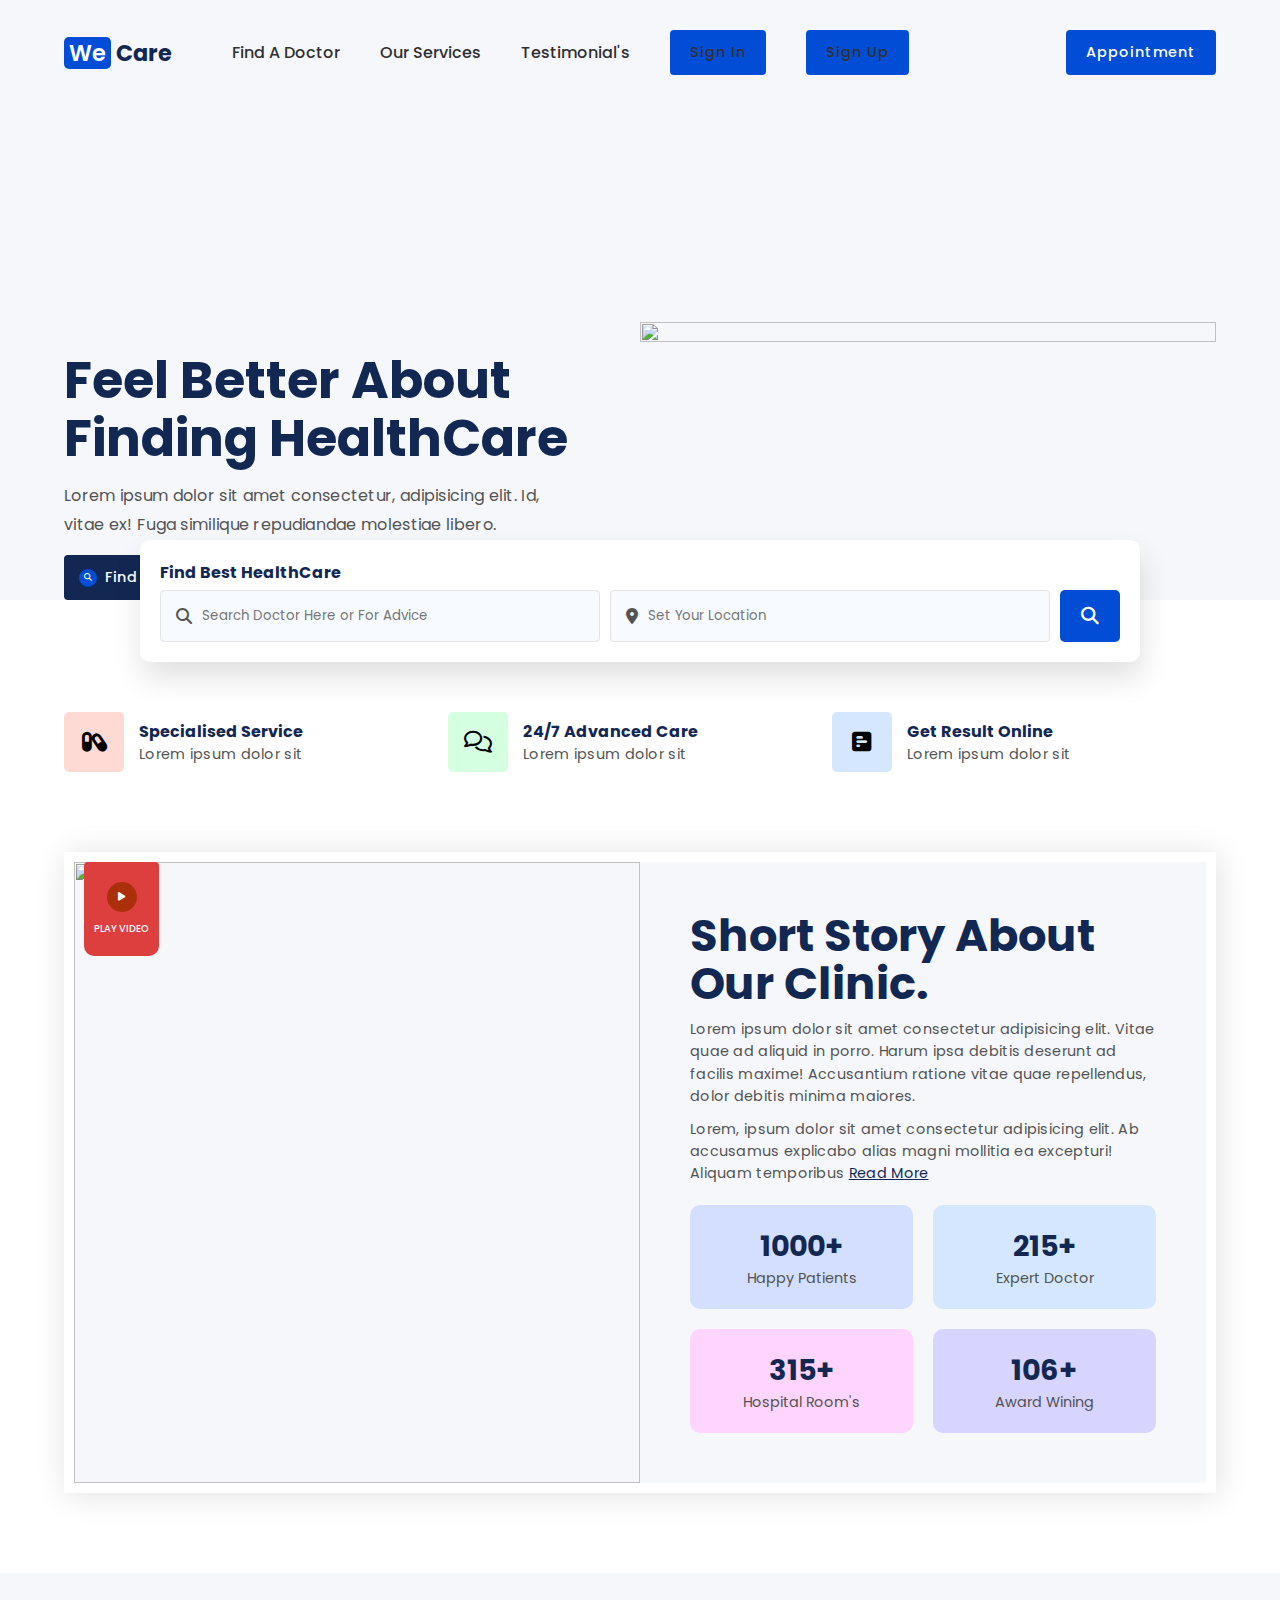
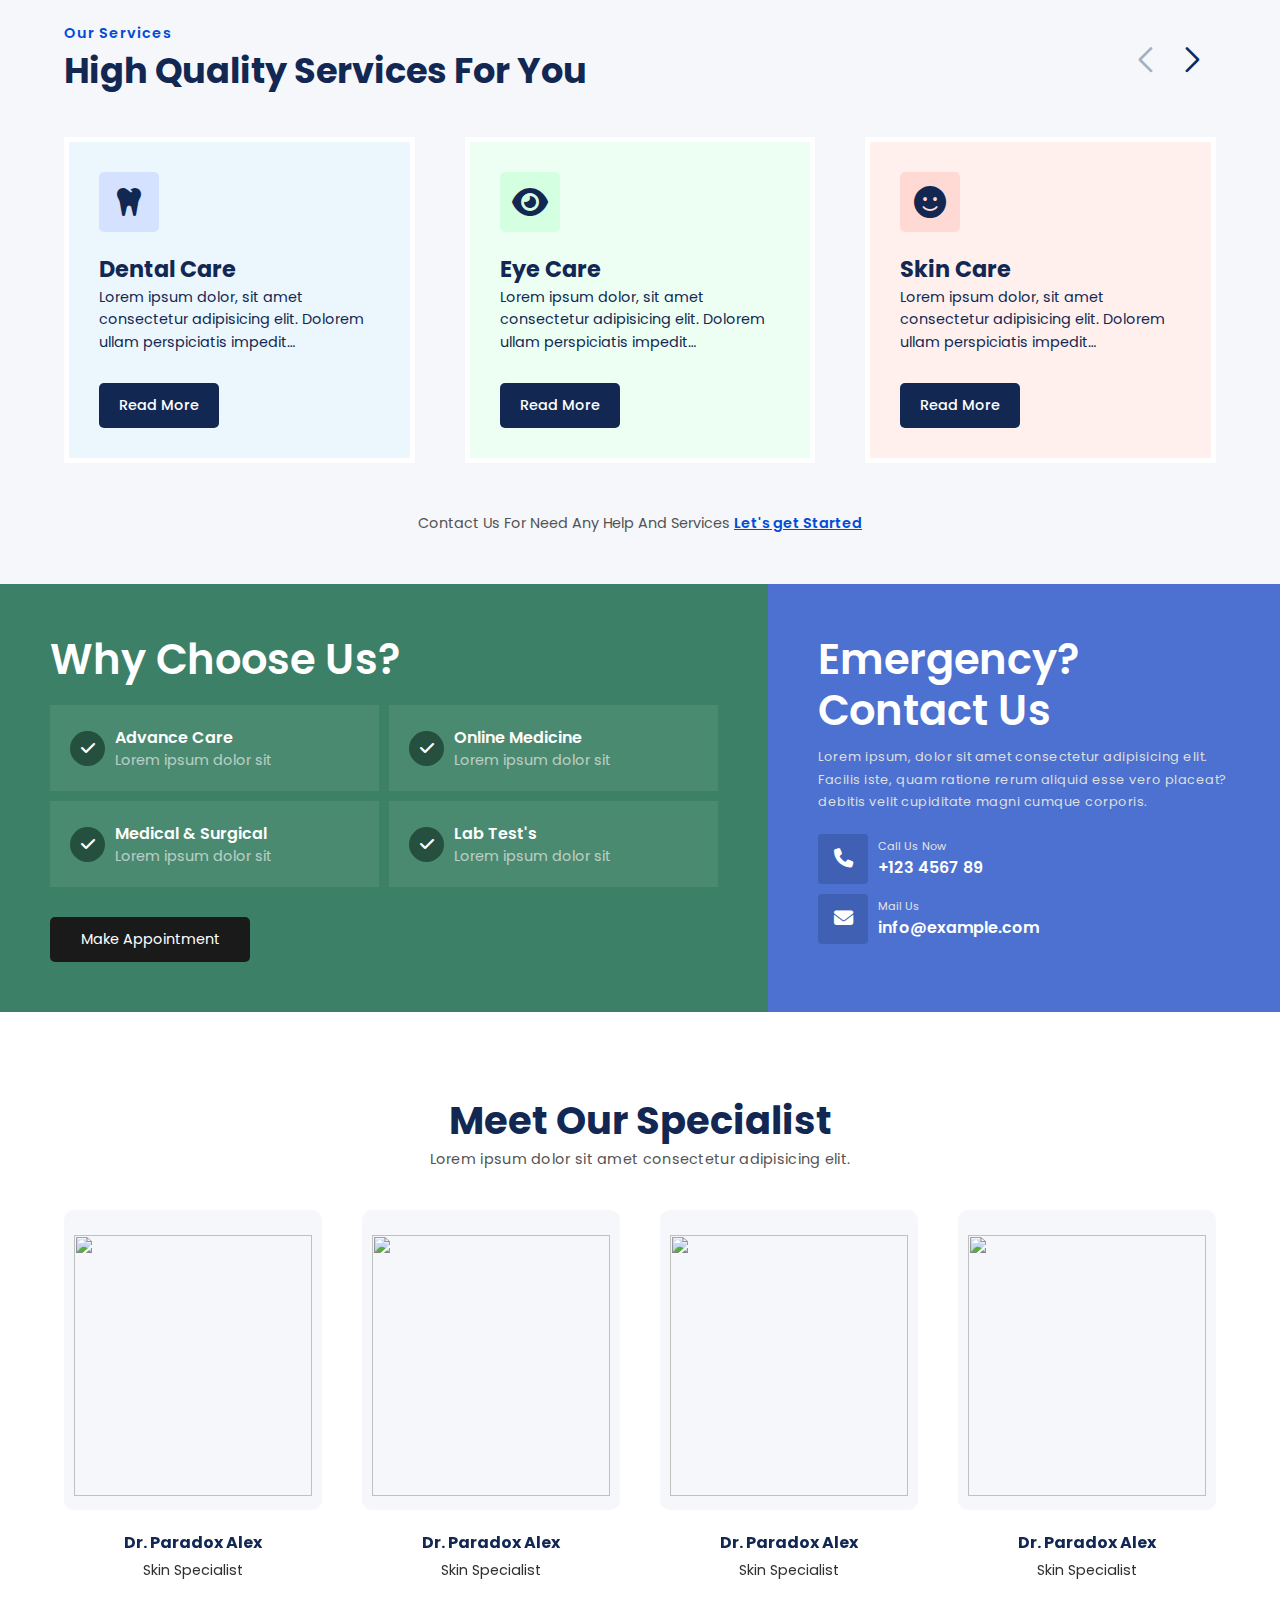
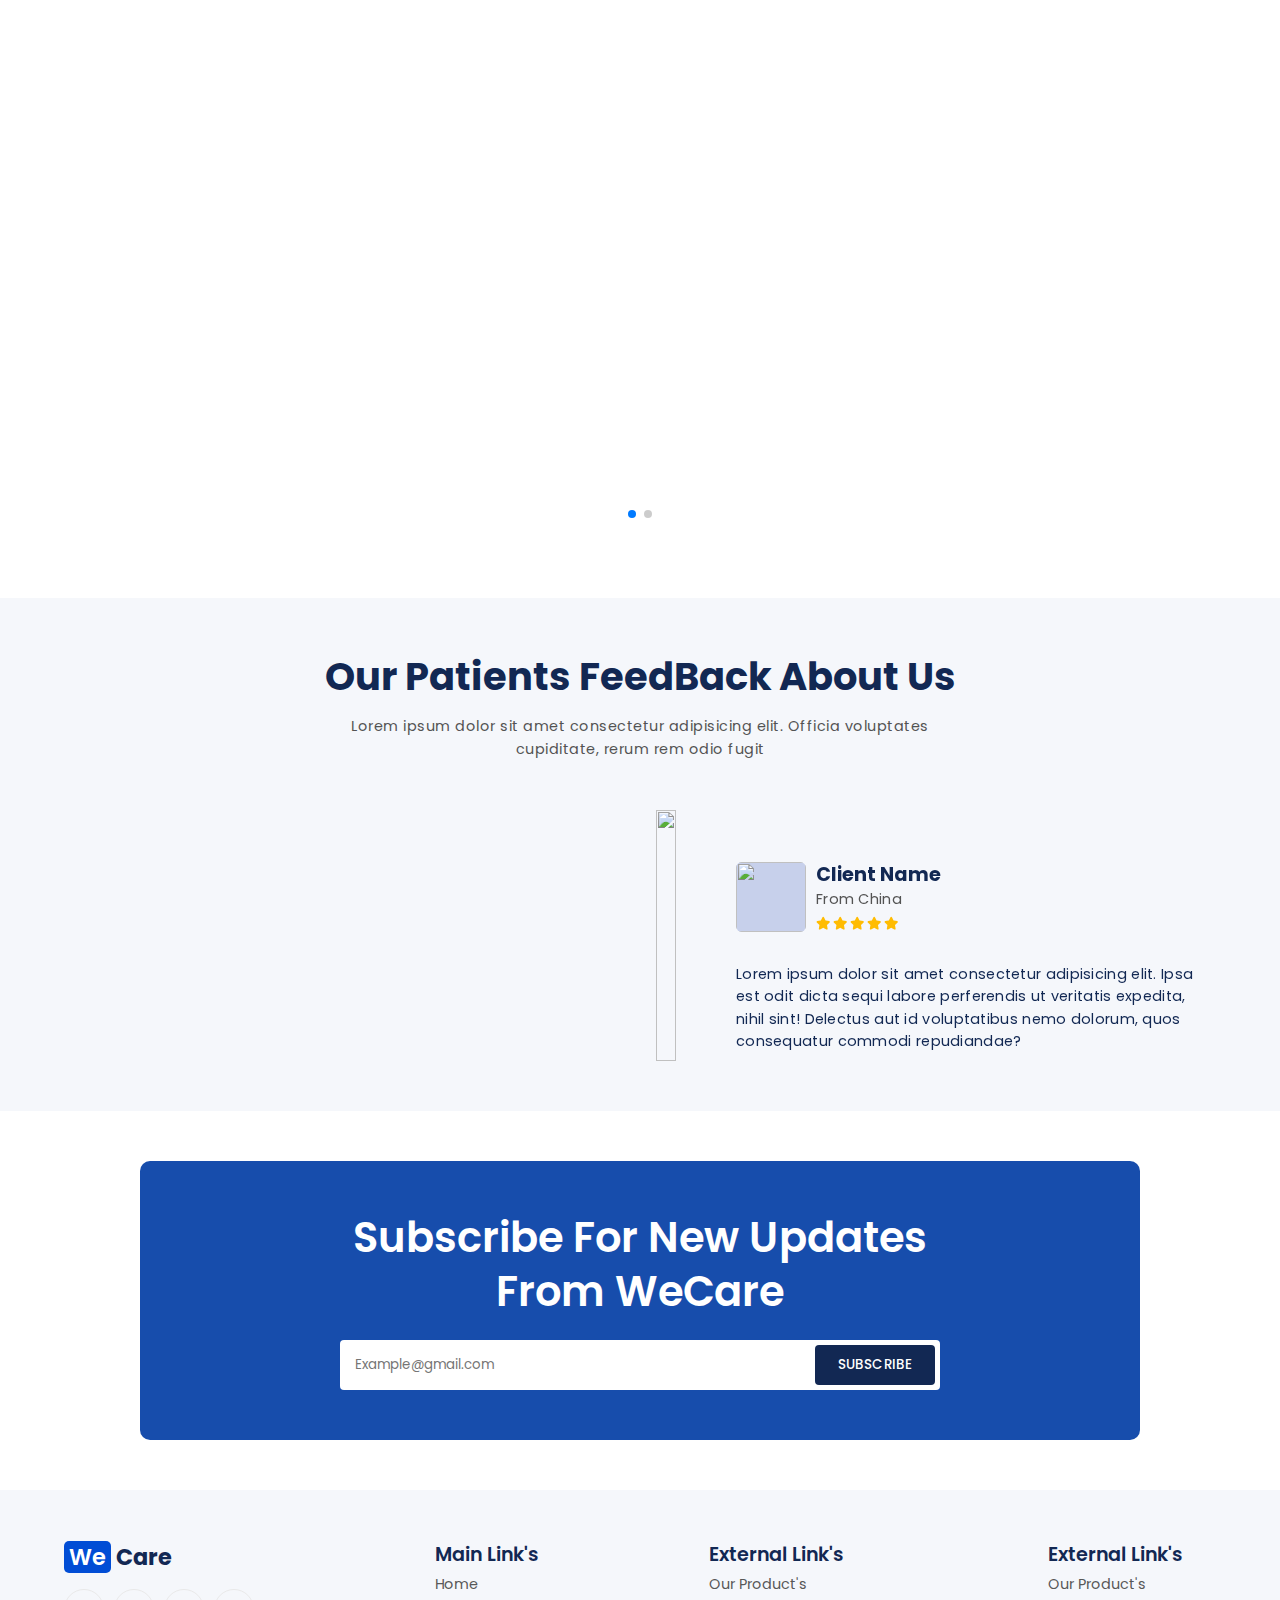
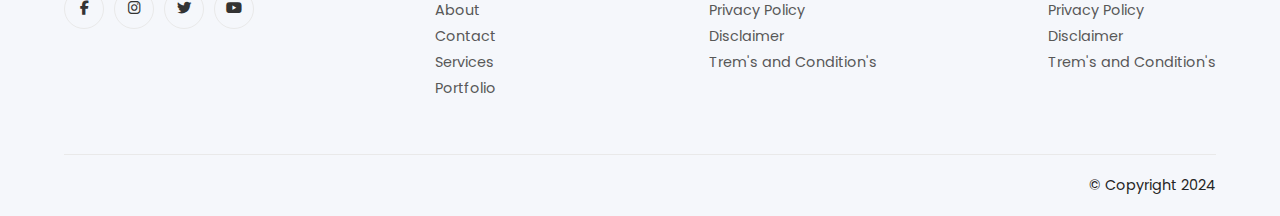
==== index.html @ 0a5e1ee1 "index.html" ====
<!--DOCTYPE html-->
 <html lang="en">
    <head>
        <meta charset="UTF-8">
        <meta http-equiv="X-UA-Compatible" content="IE=edge">
        <meta name="viewport" content="width=device-width, initial-scale=1.0">
        <!--==title========================-->
        <title>WeCare</title>
        <!--==Fav-icon=====================-->
        <link rel="shortcut icon" href="images/fav-icon.png">
        <!--==CSS==========================-->
        <link rel="stylesheet" href="style.css">
        <link rel="preconnect" href="https://fonts.googleapis.com"><link rel="preconnect" href="https://fonts.gstatic.com" crossorigin><link href="https://fonts.googleapis.com/css2?family=Poppins:ital,wght@0,100;0,200;0,300;0,400;0,500;0,600;0,700;0,800;0,900;1,100;1,200;1,300;1,400;1,500;1,600;1,700;1,800;1,900&display=swap" rel="stylesheet">
        <!--==Font-Awesome-for-icons=====-->
        <link rel="stylesheet" href="https://cdnjs.cloudflare.com/ajax/libs/font-awesome/6.2.1/css/all.min.css">
        <!-- Link Swiper's CSS -->
        <link
          rel="stylesheet"
          href="https://cdn.jsdelivr.net/npm/swiper/swiper-bundle.min.css"
        />
    
    </head>
    <body>
        
        <!--==Hero-Section========================-->
        <section id="hero">
    
            <!--==navigation====================-->
            <nav class="navigation">
                <!--**menu-btn*****-->
                <input type="checkbox" class="menu-btn" id="menu-btn">
                <label for="menu-btn" class="menu-icon">
                    <span class="nav-icon"></span>
                </label>
                <!--**logo*********-->
                <a href="index.html" class="logo"><span>We</span>Care</a>
                <!--**menu*********-->
                <ul class="menu">
                    <li><a href="#our-team">Find A Doctor</a></li>
                    <li><a href="#our-services">Our Services</a></li>
                    <li><a href="#testimonials">Testimonial's</a></li>
                    <!-- Add SignIn/SignUp links -->
                    <li><a href="signin.html" class="nav-appointment-btn">Sign In</a></li>
                    <li><a href="signup.html" class="nav-appointment-btn">Sign Up</a></li>
                </ul>
                <!--**contact*******-->
                <a href="#" class="nav-appointment-btn">Appointment</a>
            </nav><!--nav-end-->
    
    
            <!--==Content============================-->
            <div class="hero-content">
                <!--**text****************-->
                <div class="hero-text">
                    <h1>Feel Better About Finding HealthCare</h1>
                    <p>Lorem ipsum dolor sit amet consectetur, adipisicing elit. Id, vitae ex! Fuga similique repudiandae molestiae libero.</p>
                    <!--btns-->
                    <div class="hero-text-btns">
                        <a href="#"><i class="fa-solid fa-magnifying-glass"></i> Find Doctor's</a>
                        <a href="#"><i class="fa-solid fa-check"></i> Book Appointment</a>
                    </div>
                </div>
                <!--**img*****************-->
                <div class="hero-img">
                    <img alt="" src="images/main-bg.png">
                </div>
            </div>
    
            
        </section><!--hero-end-->
    
    
        <!--==appointment-search===============================-->
        <div class="appointment-search-container">
            <h3>Find Best HealthCare</h3>
            <form class="appointment-search">
            <!--**doctor-search-box*******-->
            <div class="appo-search-box">
                <i class="fa-solid fa-magnifying-glass"></i>
                <input type="text" placeholder="Search Doctor Here or For Advice">
            </div>
            <!--**set-your-location*******-->
            <div class="appo-search-box">
                <i class="fa-solid fa-location-dot"></i>
                <input type="text" placeholder="Set Your Location">
            </div>
            <!--**btn*********************-->
            <button>
                <i class="fa-solid fa-magnifying-glass"></i>
            </button>
            </form>
        </div>
    
    
        <!--==service-info===========================-->
        <section class="what-we-provide">
    
            <!--**box1***********-->
            <div class="w-info-box w-i-box1">
                <!--icon-->
                <div class="w-info-icon">
                    <i class="fa-solid fa-capsules"></i>
                </div>
                <!--text-->
                <div class="w-info-text">
                    <strong>Specialised Service</strong>
                    <p>Lorem ipsum dolor sit </p>
                </div>
            </div>
            <!--**box2***********-->
            <div class="w-info-box w-i-box2">
                <!--icon-->
                <div class="w-info-icon">
                    <i class="fa-regular fa-comments"></i>
                </div>
                <!--text-->
                <div class="w-info-text">
                    <strong>24/7 Advanced Care</strong>
                    <p>Lorem ipsum dolor sit </p>
                </div>
            </div>
            <!--**box3***********-->
            <div class="w-info-box w-i-box3">
                <!--icon-->
                <div class="w-info-icon">
                    <i class="fa-solid fa-square-poll-horizontal"></i>
                </div>
                <!--text-->
                <div class="w-info-text">
                    <strong>Get Result Online</strong>
                    <p>Lorem ipsum dolor sit </p>
                </div>
            </div>
        
        </section><!--end-->
    
    
    
        <!--==Story=============================-->
        <section id="our_story">
    
            <!--**img**-->
            <div class="our-story-img">
                <img src="images/story_img.jpg" />
                <a href="#" class="story-play-btn">
                    <i class="fa-solid fa-play"></i>
                    Play Video
                </a>
            </div>
            <!--**text**-->
            <div class="our-stroy-text">
                <h2>Short Story About Our Clinic.</h2>
                <p>Lorem ipsum dolor sit amet consectetur adipisicing elit. Vitae quae ad aliquid in porro. Harum ipsa debitis deserunt ad facilis maxime! Accusantium ratione vitae quae repellendus, dolor debitis minima maiores.</p>
                <p>Lorem, ipsum dolor sit amet consectetur adipisicing elit. Ab accusamus explicabo alias magni mollitia ea excepturi! Aliquam temporibus <a>Read More</a></p>
                <!--numbers-of-happy-patients-->
                <div class="story-numbers-container">
                    <!--box-->
                    <div class="story-numbers-box s-n-box1">
                        <strong>1000+</strong>
                        <span>Happy Patients</span>
                    </div>
                    <!--box-->
                    <div class="story-numbers-box s-n-box2">
                        <strong>215+</strong>
                        <span>Expert Doctor</span>
                    </div>
                    <!--box-->
                    <div class="story-numbers-box s-n-box3">
                        <strong>315+</strong>
                        <span>Hospital Room's</span>
                    </div>
                    <!--box-->
                    <div class="story-numbers-box s-n-box4">
                        <strong>106+</strong>
                        <span>Award Wining</span>
                    </div>
                </div>
            </div>
            
        </section><!--story-end-->
    
        
    
        <!--==Our-Services======================-->
        <section id="our-services">
    
            <!--**heading********************-->
            <div class="services-heading">
                <!--text-->
                <div class="services-heading-text">
                    <strong>Our Services</strong>
                    <h2>High Quality Services For You</h2>
                </div>
                <!--btns-->
                <div class="service-slide-btns">
                    <div class="swiper-button-prev"></div>
                    <div class="swiper-button-next"></div>
                </div>
            </div>
    
            <!--**container*******************-->
            <div class="services-box-container">
    
                 <!-- Swiper -->
                <div class="swiper mySwiperservices">
                    <div class="swiper-wrapper">
                        <!--**1*******-->
                        <div class="swiper-slide">
                        <!--**box1**-->
                        <div class="service-box s-box1">
                            <!--icon-->
                            <i class="fa-solid fa-tooth"></i>
                            <!--title-->
                            <strong>Dental Care</strong>
                            <!--details-->
                            <p>Lorem ipsum dolor, sit amet consectetur adipisicing elit. Dolorem ullam perspiciatis impedit consequuntur</p>
                            <!--read more-->
                            <a href="#">Read More</a>
                        </div>
                        </div><!--slide-end-->
                        <!--**1*******-->
                        <div class="swiper-slide">
                        <!--**box1**-->
                        <div class="service-box s-box2">
                            <!--icon-->
                            <i class="fa-solid fa-eye"></i>
                            <!--title-->
                            <strong>Eye Care</strong>
                            <!--details-->
                            <p>Lorem ipsum dolor, sit amet consectetur adipisicing elit. Dolorem ullam perspiciatis impedit consequuntur</p>
                            <!--read more-->
                            <a href="#">Read More</a>
                        </div>
                        </div><!--slide-end-->
                        <!--**1*******-->
                        <div class="swiper-slide">
                        <!--**box1**-->
                        <div class="service-box s-box3">
                            <!--icon-->
                            <i class="fa-solid fa-face-smile"></i>
                            <!--title-->
                            <strong>Skin Care</strong>
                            <!--details-->
                            <p>Lorem ipsum dolor, sit amet consectetur adipisicing elit. Dolorem ullam perspiciatis impedit consequuntur</p>
                            <!--read more-->
                            <a href="#">Read More</a>
                        </div>
                        </div><!--slide-end-->
                        <!--**1*******-->
                        <div class="swiper-slide">
                        <!--**box1**-->
                        <div class="service-box s-box4">
                            <!--icon-->
                            <i class="fa-solid fa-user-doctor"></i>
                            <!--title-->
                            <strong>Surgical</strong>
                            <!--details-->
                            <p>Lorem ipsum dolor, sit amet consectetur adipisicing elit. Dolorem ullam perspiciatis impedit consequuntur</p>
                            <!--read more-->
                            <a href="#">Read More</a>
                        </div>
                        </div><!--slide-end-->
                    </div><!--wrapper-end-->
                </div><!--swiper-end-->
    
            </div>
    
            <!--btn-->
            <span class="service-btn">Contact Us For Need Any Help And Services <a href="#">Let's get Started</a></span>
        
        </section><!--services-end-->
    
    
        <!--==Why-choose-us=======================-->
        <section id="why-choose-us">
    
            <!--**left*****************-->
            <div class="why-choose-us-left">
                <h3>Why Choose Us?</h3>
                <!--==container====-->
                <div class="why-choose-box-container">
                    <!--**box**-->
                    <div class="why-choose-box">
                        <!--icon-->
                        <i class="fa-solid fa-check"></i>
                        <!--text-->
                        <div class="why-choose-box-text">
                            <strong>Advance Care</strong>
                            <p>Lorem ipsum dolor sit</p>
                        </div>
                    </div>
                    <!--**box**-->
                    <div class="why-choose-box">
                        <!--icon-->
                        <i class="fa-solid fa-check"></i>
                        <!--text-->
                        <div class="why-choose-box-text">
                            <strong>Online Medicine</strong>
                            <p>Lorem ipsum dolor sit</p>
                        </div>
                    </div>
                    <!--**box**-->
                    <div class="why-choose-box">
                        <!--icon-->
                        <i class="fa-solid fa-check"></i>
                        <!--text-->
                        <div class="why-choose-box-text">
                            <strong>Medical & Surgical</strong>
                            <p>Lorem ipsum dolor sit</p>
                        </div>
                    </div>
                    <!--**box**-->
                    <div class="why-choose-box">
                        <!--icon-->
                        <i class="fa-solid fa-check"></i>
                        <!--text-->
                        <div class="why-choose-box-text">
                            <strong>Lab Test's</strong>
                            <p>Lorem ipsum dolor sit</p>
                        </div>
                    </div>
                </div>
                <!--==btn========-->
                <a href="#" class="why-choose-us-btn">Make Appointment</a>
            </div><!--left-end-->
    
            <!--**right*******************-->
            <div class="why-choose-us-right">
                <h3>Emergency?<br/>
                    Contact Us
                </h3>
                <p>Lorem ipsum, dolor sit amet consectetur adipisicing elit. Facilis iste, quam ratione rerum aliquid esse vero placeat? debitis velit cupiditate magni cumque corporis.</p>
                <!--==container====-->
                <div class="w-right-contact-container">
                    <!--**box**-->
                    <div class="w-right-contact-box">
                        <i class="fa-solid fa-phone"></i>
                        <!--text-->
                        <div class="w-right-contact-box-text">
                            <span>Call Us Now</span>
                            <strong>+123 4567 89</strong>
                        </div>
                    </div>
                    <!--**box**-->
                    <div class="w-right-contact-box">
                        <i class="fa-solid fa-envelope"></i>
                        <!--text-->
                        <div class="w-right-contact-box-text">
                            <span>Mail Us</span>
                            <strong>info@example.com</strong>
                        </div>
                    </div>
                </div>
            </div><!--right-end-->
    
        </section><!--end-->
    
    
    
        <!--==Team===========================-->
        <section id="our-team">
    
            <!--**heading*****************-->
            <div class="our-team-heading">
                <h3>Meet Our Specialist</h3>
                <p>Lorem ipsum dolor sit amet consectetur adipisicing elit.</p>
            </div>
    
            <!--**team-container***********-->
            <div class="team-box-container">
                <!-- Swiper -->
                <div class="swiper mySwiperteam">
                <div class="swiper-wrapper">
                    <!--**1***-->
                    <div class="swiper-slide">
                        <!--**box**-->
                        <div class="team-box">
                            <!--img-->
                            <div class="team-img">
                                <img alt="" src="images/d1.png">
                            </div>
                            <!--text-->
                            <div class="team-text">
                                <strong>Dr. Paradox Alex</strong>
                                <span>Skin Specialist</span>
                            </div>
                        </div>
                    </div><!--end-slide-->
                    <!--**1***-->
                    <div class="swiper-slide">
                        <!--**box**-->
                        <div class="team-box">
                            <!--img-->
                            <div class="team-img">
                                <img alt="" src="images/d2.png">
                            </div>
                            <!--text-->
                            <div class="team-text">
                                <strong>Dr. Paradox Alex</strong>
                                <span>Skin Specialist</span>
                            </div>
                        </div>
                    </div><!--end-slide-->
                    <!--**1***-->
                    <div class="swiper-slide">
                        <!--**box**-->
                        <div class="team-box">
                            <!--img-->
                            <div class="team-img">
                                <img alt="" src="images/d3.png">
                            </div>
                            <!--text-->
                            <div class="team-text">
                                <strong>Dr. Paradox Alex</strong>
                                <span>Skin Specialist</span>
                            </div>
                        </div>
                    </div><!--end-slide-->
                    <!--**1***-->
                    <div class="swiper-slide">
                        <!--**box**-->
                        <div class="team-box">
                            <!--img-->
                            <div class="team-img">
                                <img alt="" src="images/d4.png">
                            </div>
                            <!--text-->
                            <div class="team-text">
                                <strong>Dr. Paradox Alex</strong>
                                <span>Skin Specialist</span>
                            </div>
                        </div>
                    </div><!--end-slide-->
                    <!--**1***-->
                    <div class="swiper-slide">
                        <!--**box**-->
                        <div class="team-box">
                            <!--img-->
                            <div class="team-img">
                                <img alt="" src="images/d5.png">
                            </div>
                            <!--text-->
                            <div class="team-text">
                                <strong>Dr. Paradox Alex</strong>
                                <span>Skin Specialist</span>
                            </div>
                        </div>
                    </div><!--end-slide-->
                </div><!--wrapper-end-->
                <div class="swiper-pagination"></div>
                </div><!--swiper-end-->
    
                
            
            </div>
    
        </section><!--team-end-->
    
    
    
        <!--==Testimonials============================-->
        <section id="testimonials">
    
            <!--**heading****************-->
            <div class="testimonials-heading">
                <h3>Our Patients FeedBack About Us</h3>
                <p>Lorem ipsum dolor sit amet consectetur adipisicing elit. Officia voluptates cupiditate, rerum rem odio fugit</p>
            </div>
    
    
            <!--**testimonials-Content****-->
            <div class="testimonials-content">
    
                <!--**img************-->
                <div class="testimonials-img">
                    <img alt="" src="images/testimonials-img.png">
                </div>
    
                <!--**box-container**-->
                <div class="testimonials-box-container">
    
                <!-- Swiper -->
                <div class="swiper mySwipertesti">
                <div class="swiper-wrapper">
                    <!--**1***********-->
                    <div class="swiper-slide">
                    <!--**box**-->
                    <div class="testimonials-box">
                        <!--profile-->
                        <div class="t-profile">
                            <!--img-->
                            <div class="t-profile-img">
                                <img alt="" src="images/t1.jpg">
                            </div>
                            <!--text-->
                            <div class="t-profile-text">
                                <strong>Client Name</strong>
                                <span>From China</span>
                                <div class="t-rating">
                                    <i class="fa-solid fa-star"></i>
                                    <i class="fa-solid fa-star"></i>
                                    <i class="fa-solid fa-star"></i>
                                    <i class="fa-solid fa-star"></i>
                                    <i class="fa-solid fa-star"></i>
                                </div>
                            </div>
                        </div>
                        <!--feedback-->
                        <p>Lorem ipsum dolor sit amet consectetur adipisicing elit. Ipsa est odit dicta sequi labore perferendis ut veritatis expedita, nihil sint! Delectus aut id voluptatibus nemo dolorum, quos consequatur commodi repudiandae?</p>
                    </div><!--box-end-->
                </div><!--slide-end-->
    
                <!--**2***********-->
                <div class="swiper-slide">
                    <!--**box**-->
                    <div class="testimonials-box">
                        <!--profile-->
                        <div class="t-profile">
                            <!--img-->
                            <div class="t-profile-img">
                                <img alt="" src="images/t1.jpg">
                            </div>
                            <!--text-->
                            <div class="t-profile-text">
                                <strong>Client Name</strong>
                                <span>From China</span>
                                <div class="t-rating">
                                    <i class="fa-solid fa-star"></i>
                                    <i class="fa-solid fa-star"></i>
                                    <i class="fa-solid fa-star"></i>
                                    <i class="fa-solid fa-star"></i>
                                    <i class="fa-solid fa-star"></i>
                                </div>
                            </div>
                        </div>
                        <!--feedback-->
                        <p>Lorem ipsum dolor sit amet consectetur adipisicing elit. Ipsa est odit dicta sequi labore perferendis ut veritatis expedita, nihil sint! Delectus aut id voluptatibus nemo dolorum, quos consequatur commodi repudiandae?</p>
                    </div><!--box-end-->
                </div><!--slide-end-->
    
                <!--**3***********-->
                <div class="swiper-slide">
                    <!--**box**-->
                    <div class="testimonials-box">
                        <!--profile-->
                        <div class="t-profile">
                            <!--img-->
                            <div class="t-profile-img">
                                <img alt="" src="images/t1.jpg">
                            </div>
                            <!--text-->
                            <div class="t-profile-text">
                                <strong>Client Name</strong>
                                <span>From China</span>
                                <div class="t-rating">
                                    <i class="fa-solid fa-star"></i>
                                    <i class="fa-solid fa-star"></i>
                                    <i class="fa-solid fa-star"></i>
                                    <i class="fa-solid fa-star"></i>
                                    <i class="fa-solid fa-star"></i>
                                </div>
                            </div>
                        </div>
                        <!--feedback-->
                        <p>Lorem ipsum dolor sit amet consectetur adipisicing elit. Ipsa est odit dicta sequi labore perferendis ut veritatis expedita, nihil sint! Delectus aut id voluptatibus nemo dolorum, quos consequatur commodi repudiandae?</p>
                    </div><!--box-end-->
                </div><!--slide-end-->
                
                </div><!--wrapper-end-->
                <div class="swiper-pagination"></div>
                </div><!--swiper-end-->
    
                </div><!--container-end-->
            
            </div><!--content-end-->
    
        </section><!--testimonials-end-->
    
    
    
        <!--==Subscribe===========================-->
        <section id="subscribe">
            <h3>Subscribe For New Updates From WeCare</h3>
            <!--subcribe-box-->
            <form class="subscribe-box">
                <input type="email" placeholder="Example@gmail.com">
                <button>Subscribe</button>
            </form>
        </section><!--end-->
    
    
        <footer>
            <div class="footer-container">
                <!--**comoany-box**-->
                <div class="footer-company-box">
                    <!--logo-->
                    <a href="#" class="logo"><span>We</span>Care</a>
                    <!--details-->
                    <p> </p>
                    <!--social-box-->
                    <div class="footer-social">
                        <a href="#"><i class="fa-brands fa-facebook-f"></i></a>
                        <a href="#"><i class="fa-brands fa-instagram"></i></a>
                        <a href="#"><i class="fa-brands fa-twitter"></i></a>
                        <a href="#"><i class="fa-brands fa-youtube"></i></a>
                    </div>
                </div>
                <!--**link-box***-->
                <div class="footer-link-box">
                    <strong>Main Link's</strong>
                    <ul>
                        <li><a href="#">Home</a></li>
                        <li><a href="#">About</a></li>
                        <li><a href="#">Contact</a></li>
                        <li><a href="#">Services</a></li>
                        <li><a href="#">Portfolio</a></li>
                    </ul>
                </div>
                <!--**link-box***-->
                <div class="footer-link-box">
                    <strong>External Link's</strong>
                    <ul>
                        <li><a href="#">Our Product's</a></li>
                        <li><a href="#">Privacy Policy</a></li>
                        <li><a href="#">Disclaimer</a></li>
                        <li><a href="#">Trem's and Condition's</a></li>
                    </ul>
                </div>
                <!--**link-box***-->
                <div class="footer-link-box">
                    <strong>External Link's</strong>
                    <ul>
                        <li><a href="#">Our Product's</a></li>
                        <li><a href="#">Privacy Policy</a></li>
                        <li><a href="#">Disclaimer</a></li>
                        <li><a href="#">Trem's and Condition's</a></li>
                    </ul>
                </div>
                
       
            </div>
    
            <!--**bottom**********************-->
            <div class="footer-bottom">
                <span class="footer-owner"></span>
                <span class="copyright">&#169; Copyright 2024 </span>
            </div>
        </footer>
    
    
    
        <!-- Swiper JS -->
        <script src="https://cdn.jsdelivr.net/npm/swiper/swiper-bundle.min.js"></script>
    
        <!-- Initialize Swiper -->
        <script>
        /*-services--*/
        var swiper = new Swiper(".mySwiperservices", {
            slidesPerView: 1,
            spaceBetween: 10,
            navigation: {
              nextEl: ".swiper-button-next",
              prevEl: ".swiper-button-prev",
            },
            breakpoints: {
              700: {
                slidesPerView: 2,
                spaceBetween: 40,
              },
              1024: {
                slidesPerView: 3,
                spaceBetween: 50,
              },
            },
          });
        /*--team--*/
        var swiper = new Swiper(".mySwiperteam", {
            slidesPerView: 1,
            spaceBetween: 10,
            pagination: {
              el: ".swiper-pagination",
              clickable: true,
            },
            breakpoints: {
              560: {
                slidesPerView: 2,
                spaceBetween: 20,
              },
              950: {
                slidesPerView: 3,
                spaceBetween: 40,
              },
              1250: {
                slidesPerView: 4,
                spaceBetween: 40,
              },
            },
          });
        /*--testimonials--*/
          var swiper = new Swiper(".mySwipertesti", {
            pagination: {
              el: ".swiper-pagination",
            },
          });
        </script>
    
    </body>
    </html>
---- style.css ----
*{
    margin: 0px;
    padding: 0px;
    font-family: poppins;
    box-sizing: border-box;
    scroll-behavior: smooth;
}
a{
    text-decoration: none;
}
ul{
    list-style: none;
}

/* width */
::-webkit-scrollbar {
    width: 7px;
  }
  
  /* Track */
  ::-webkit-scrollbar-track {
    box-shadow: inset 0 0 5px rgb(233, 233, 233); 
  }
   
  /* Handle */
  ::-webkit-scrollbar-thumb {
    background: rgb(56, 56, 56); 
    border-radius: 10px;
  }
  
  /* Handle on hover */
  ::-webkit-scrollbar-thumb:hover {
    background: #1b1b1b; 
  }
/*==hero========================*/
#hero{
    min-height: 600px;
    background-color: #f5f7fb;
    display: flex;
    flex-direction: column;
    justify-content: space-between;
}
.navigation{
    display: flex;
    justify-content: space-between;
    align-items: center;
    max-width: 1200px;
    width: 90%;
    margin: 0px auto;
    padding: 30px 0px;
}
.logo{
    color:#122853;
    font-weight: 700;
    font-size: 1.4rem;
}
.logo span{
    background-color: #014dd5;
    color: #ffffff;
    padding: 0px 5px;
    border-radius: 5px;
    font-weight: 600;
    margin-right: 5px;
}
.menu{
    display: flex;
    justify-content: center;
    align-items: center;
    margin-right: auto;
    margin-left: 40px;
}
.menu li a{
    margin: 0px 20px;
    color: #303030;
    font-weight: 500;
    transition: all ease 0.3s;
}
.menu li a:hover{
    color: #014dd5;
}
.nav-appointment-btn{
    height: 45px;
    padding: 0px 20px;
    border-radius:4px;
    background-color: #014dd5;
    color: #ffffff;
    display: flex;
    justify-content: center;
    align-items: center;
    font-weight: 500;
    letter-spacing: 1px;
    font-size: 0.9rem;
    transition: all 0.3s ease; /* Smooth transition for hover effect */
}
.nav-appointment-btn:hover{
    background-color: #0161d2; /* Lighter shade of blue on hover */
    transform: scale(1.05); /* Slightly scale up the button */
}
/*==hero-content==================*/
.hero-content{
    max-width: 1200px;
    width: 90%;
    margin: 0px auto;
    display: grid;
    grid-template-columns: 1fr 1fr;
    align-items: flex-start;
    margin-top: auto;
}
.hero-img{
    display: flex;
}
.hero-img img{
    width: 100%;
    height: 100%;
    max-height: 450px;
    object-fit: contain;
    object-position: center bottom;
}
.hero-text{
   display: flex;
   flex-direction: column;
   margin-top: 30px; 
}
.hero-text h1{
    font-size: 3.2rem;
    color: #122853;
    line-height: 3.6rem;
}
.hero-text p{
    color: #535353;
    margin: 15px 0px;
    max-width: 500px;
    letter-spacing: 0.3px;
    line-height: 1.8rem;
}
.hero-text-btns{
    display: flex;
    justify-content: flex-start;
    align-items: center;
}
.hero-text-btns a{
    height: 45px;
    padding: 0px 15px;
    background-color: #122853;
    color: #ffffff;
    border-radius: 4px;
    margin-right: 10px;
    display: flex;
    justify-content: center;
    align-items: center;
    font-size: 0.9rem;
    letter-spacing: 0.5px;
    font-weight: 500;
}
.hero-text-btns a i{
    width: 18px;
    height: 18px;
    display: flex;
    justify-content: center;
    align-items: center;
    border-radius: 50%;
    background-color: #014dd5;
    margin-right: 8px;
    color: #ffffff;
    font-size: 0.5rem;
    padding-bottom: 1px;
}
/*==appointment-search=====================*/
.appointment-search-container{
    max-width: 1000px;
    width: 90%;
    background-color: #ffffff;
    padding:20px;
    margin: auto;
    border-radius: 10px;
    box-shadow: 2px 16px 30px rgba(0,0,0,0.12);
    margin-top: -60px;
    z-index: 3;
    position: relative;
}
.appointment-search-container h3{
    color: #122853;
    font-size: 1rem;
    margin-bottom: 5px;
}
.appointment-search{
    display: grid;
    grid-template-columns: 1fr 1fr 60px;
    grid-gap: 10px;
}
.appo-search-box{
    width: 100%;
    display: flex;
    justify-content: space-between;
    align-items: center;
    background-color: #f7fbff;
    padding: 15px;
    border-radius: 4px;
    border: 1px solid #e4e4e4;
}
.appo-search-box i{
    color: #535353;
    margin-right: 10px;
}
.appo-search-box input{
    width: 100%;
    background-color: transparent;
    border: none;
    outline: none;
}
.appointment-search button {
    background-color: #014dd5;
    color: #ffffff;
    border: none;
    outline: none;
    border-radius: 5px;
    font-size: 1.1rem;
    cursor: pointer;
    transition: background-color 0.3s ease, transform 0.3s ease; /* Smooth transition for background color and scaling */
}
.appointment-search button:hover {
    background-color: #0137a1; /* Darker shade of blue on hover */
    transform: scale(1.05); /* Slightly scale the button on hover */
}
/*==what-we-provide===============*/
.what-we-provide{
    max-width: 1200px;
    width: 90%;
    margin: 50px auto;
    display: grid;
    grid-template-columns: 1fr 1fr 1fr;
}
.w-info-box{
    display: flex;
    justify-content: flex-start;
    align-items: center;
}
.w-info-icon{
    width: 60px;
    height: 60px;
    display: flex;
    justify-content: center;
    align-items: center;
    border-radius: 5px;
    margin-right: 15px;
    font-size: 1.4rem;
}
.w-info-text{
    display: flex;
    flex-direction: column;
}
.w-info-text strong{
    color: #122853;
    font-weight: 700;
}
.w-info-text p{
    color: #535353;
    font-size: 0.9rem;
    letter-spacing: 0.3px;
}
.w-i-box1 .w-info-icon{
    background-color: #ffdad4;
}
.w-i-box2 .w-info-icon{
    background-color: #d4ffe1;
}
.w-i-box3 .w-info-icon{
    background-color: #d4e7ff;
}
/*==our-story=======================*/
#our_story{
    background-color: #f5f7fb;
    max-width: 1200px;
    width: 90%;
    margin: 80px auto;
    border: 10px solid #ffffff;
    box-shadow: 2px 2px 30px rgba(0,0,0,0.12);
    display: grid;
    grid-template-columns: 1fr 1fr;
}
.our-story-img{
    position: relative;
    display: flex;
}
.our-story-img img{
    width: 100%;
    height: 100%;
    object-fit: cover;
    object-position: center;
}
.story-play-btn{
    position: absolute;
    left: 10px;
    top: 0px;
    display: flex;
    flex-direction: column;
    justify-content: center;
    align-items: center;
    background-color: #dd3f3f;
    padding: 20px 10px;
    border-radius: 4px 4px 10px 10px;
    color: #ffffff;
    font-size: 0.6rem;
    text-transform: uppercase;
    font-weight: 500;
}
.story-play-btn i{
    width: 30px;
    height: 30px;
    border-radius: 50%;
    background-color: #aa2f0a;
    color: #ffffff;
    display: flex;
    justify-content: center;
    align-items: center;
    margin-bottom: 10px;
}
.our-stroy-text{
    padding: 50px;
}
.our-stroy-text h2{
    font-size: 2.8rem;
    color: #122853;
    line-height: 3rem;
}
.our-stroy-text p{
    color: #535353;
    font-size: 0.9rem;
    margin: 10px 0px;
    line-height: 1.4rem;
    letter-spacing: 0.3px;
}
.our-stroy-text p a{
    color: #122853;
    text-decoration: underline;
}
.story-numbers-container{
    display: grid;
    grid-template-columns: 1fr 1fr;
    grid-gap: 20px;
    margin-top: 20px;
}
.story-numbers-box{
    padding: 20px;
    display: flex;
    flex-direction: column;
    justify-content: center;
    align-items: center;
    text-align: center;
    border-radius: 10px;
}
.story-numbers-box strong{
    color: #122853;
    font-weight: 700;
    font-size: 1.8rem;
}
.story-numbers-box span{
    color: #535353;
    font-size: 0.9rem;
}
.s-n-box1{
    background-color: #d4dfff;
}
.s-n-box2{
    background-color: #d4e7ff;
}
.s-n-box3{
    background-color: #ffd4fd;
}
.s-n-box4{
    background-color: #d7d4ff;
}
/*==our-services=====================*/
#our-services{
    width: 100%;
    margin: 50px auto 0px auto;
    background-color: #f5f7fb;
    padding: 50px 0px;
    display: flex;
    flex-direction: column;
    justify-content: center;
    align-items: center;
}
.services-heading{
    display: flex;
    justify-content: space-between;
    align-items: center;
    max-width: 1200px;
    width: 90%;
    margin: auto;
}
.services-heading-text strong{
    color: #014dd5;
    font-size: 0.9rem;
    font-weight: 600;
    letter-spacing: 1px;
}
.services-heading-text h2{
    font-size: 2.2rem;
    color: #122853;
    font-weight: 700;
    max-width: 600px;
}
.swiper-button-next,
.swiper-button-prev{
    position: static !important;
    transform: translate(0,0);
    margin: 10px !important;
}
.service-slide-btns{
    display: flex;
    justify-content: center;
    align-items: center;}
.swiper-button-next::after,
.swiper-button-prev::after{
    font-size: 25px !important;
    font-weight: 800;
    color: #122853;
}
.services-box-container{
    max-width: 1200px;
    width: 90%;
    margin: 40px auto;
    overflow: hidden;
}
.service-box{
    display: flex;
    flex-direction: column;
    justify-content: center;
    align-items: flex-start;
    max-width: 100%;/*350px*/
    border: 5px solid #ffffff;
    padding: 30px;
}
.service-box:hover{
    border: 5px solid #c7d0eb;
}
.service-box i{
    font-size: 2rem;
    color: #122853;
    width: 60px;
    height: 60px;
    border-radius:5px;
    display: flex;
    justify-content: center;
    align-items: center;
}
.service-box strong{
    color: #122853;
    font-size: 1.4rem;
    margin-top: 20px;
}
.service-box p{
    font-size: 0.9rem;
    line-height: 1.4rem;
    color:#122853;
    display: -webkit-box;
    -webkit-line-clamp: 3;
    -webkit-box-orient: vertical;
    overflow: hidden;  
}
.service-box a{
    height: 45px;
    background-color: #122853;
    color: #ffffff;
    padding: 0px 20px;
    display: flex;
    justify-content: center;
    align-items: center;
    font-size: 0.9rem;
    font-weight: 500;
    border-radius: 5px;
    margin-top: 30px;
}
.s-box1 i{
    background-color: #d4e2ff;
}
.s-box2 i{
    background-color: #d4ffe1;
}
.s-box3 i{
    background-color: #ffdad4;
}
.s-box4 i{
    background-color: #faf4b8;
}

.s-box1{
    background-color: #ecf6fd;
}
.s-box2{
    background-color: #edfff3;
}
.s-box3{
    background-color: #fff0ee;
}
.s-box4{
    background-color: #fcffcf;
}
.service-btn{
    color: #535353;
    font-size: 0.9rem;
    margin-top: 10px;
    text-align: center;
    padding: 0px 10px;
}
.service-btn a{
    color: #014dd5;
    text-decoration: underline;
    font-weight: 600;
}
/*==why-choose-us======================*/
#why-choose-us{
    width: 100%;
    display: grid;
    grid-template-columns: 1.5fr 1fr;
}
.why-choose-us-left{
    padding: 50px;
    background-color: #3c8167;
}
.why-choose-us-right{
    background-color: #4c71d0;
    padding: 50px;
}
.why-choose-us-right h3,
.why-choose-us-left h3{
    font-size: 2.6rem;
    color: #ffffff;
    font-weight: 600;
    line-height: 3.2rem;
}
.why-choose-box-container{
    display: grid;
    grid-template-columns: 1fr 1fr;
    margin-top: 20px;
    grid-gap: 10px;
}
.why-choose-box{
    display: flex;
    justify-content: flex-start;
    align-items: center;
    padding: 20px;
    background-color: #4a8a70;
}
.why-choose-box i{
    width: 35px;
    height: 35px;
    border-radius: 50%;
    display: flex;
    justify-content: center;
    align-items: center;
    color: #ffffff;
    background-color: #25503f;
    margin-right: 10px;
}
.why-choose-box-text{
    display: flex;
    flex-direction: column;
    justify-content: center;
}
.why-choose-box-text strong{
    color: #ffffff;
    font-weight: 600;
}
.why-choose-box-text p{
    color: #ececec;
    font-size: 0.9rem;
    opacity: 0.7;
}
.why-choose-us-left a{
    background-color: #1a1a1b;
    color: #ffffff;
    padding: 0px 10px;
    height: 45px;
    display: flex;
    justify-content: center;
    align-items: center;
    border-radius: 5px;
    max-width: 200px;
    margin-top: 30px;
    font-size: 0.9rem;
}
.why-choose-us-right p{
    color: #dfdfdf;
    font-size: 0.8rem;
    line-height: 1.4rem;
    letter-spacing: 0.5px;
    margin: 10px 0px;
}
.w-right-contact-container{
    width: 100%;
    display: flex;
    flex-direction: column;
}
.w-right-contact-box{
    display: flex;
    justify-content: flex-start;
    align-items: center;
    margin-top: 10px;
}
.w-right-contact-box i{
    width: 50px;
    height: 50px;
    background-color:#4060b3;
    border-radius: 4px;
    display: flex;
    justify-content: center;
    align-items: center;
    color: #ffffff;
    font-size: 1.2rem;
    margin-right: 10px;
}
.w-right-contact-box-text{
    display: flex;
    flex-direction: column;
}
.w-right-contact-box-text span{
    color: #e4e4e4;
    font-size: 0.7rem;
}
.w-right-contact-box-text strong{
    font-size: 1rem;
    color: #ffffff;
    font-weight: 600;
}
/*==our-team====================*/
#our-team{
    max-width: 1200px;
    width: 90%;
    margin: 80px auto;
}
.our-team-heading{
    display: flex;
    flex-direction: column;
    justify-content: center;
    align-items: center;
    text-align: center;
}
.our-team-heading h3{
    font-size: 2.4rem;
    color: #122853;
}
.our-team-heading p{
    color: #535353;
    letter-spacing: 0.3px;
    font-size: 0.9rem;
}
.team-box-container{
    width: 100%;
    overflow: hidden;
    margin-top: 40px;
}
.team-box{
    max-width: 100%;/*300px*/
    display: flex;
    flex-direction: column;
}
.team-img{
    background-color: #f5f7fb;
    padding: 10px 10px 0px 10px;
    border-radius: 10px;
    height: 300px;
    display: flex;
    align-items: flex-end;
}
.team-img img{
    width: 100%;
    height: 95%;
    object-fit: contain;
    object-position: center bottom;
}
.team-text{
    display: flex;
    flex-direction: column;
    justify-content: center;
    align-items: center;
    text-align: center;
    padding: 10px;
    margin-top: 10px;
}
.team-text strong{
    color: #122853;
}
.team-text span{
    color: #303030;
    font-size: 0.9rem;
    margin-top: 5px;
}
/*==Testimonials=============================*/
#testimonials{
    background-color: #f5f7fb;
    padding: 50px 0px;
    width: 100%;
    display: flex;
    flex-direction: column;
    justify-content: center;
    align-items: center;
}
.testimonials-heading{
    max-width: 1200px;
    width: 90%;
    display: flex;
    flex-direction: column;
    justify-content: center;
    align-items: center;
    text-align: center;
}
.testimonials-heading h3{
    font-size: 2.4rem;
    color: #122853;
}
.testimonials-heading p{
    color: #535353;
    margin-top: 10px;
    max-width: 600px;
    font-size: 0.9rem;
    letter-spacing: 0.5px;
    line-height: 1.4rem;
}
.testimonials-content{
    max-width: 1200px;
    width: 90%;
    display: grid;
    grid-template-columns: 1.4fr 1fr;
    margin-top:50px;
}
.testimonials-img{
    height: 100%;
    margin-left: auto;
    margin-right: 60px;
}
.testimonials-img img{
    height: 100%;
    max-height: 450px;
    object-fit: contain;
    object-position: center;
}
.testimonials-box-container{
    margin-top: 50px;
    overflow: hidden;
}
.testimonials-box{
    display: flex;
    flex-direction: column;
    width: 100%;
}
.t-profile{
    display: flex;
    justify-content: flex-start;
    align-items: center;
}
.t-profile-img{
    width: 70px;
    height: 70px;
    border-radius: 6px;
    background-color: #c7d0eb;
    margin-right: 10px;
    overflow: hidden;
}
.t-profile-img img{
    width: 100%;
    height: 100%;
    object-fit: cover;
    object-position: center;
}
.t-profile-text{
    display: flex;
    flex-direction: column;
    align-items: flex-start;
}
.t-profile-text strong{
    color: #122853;
    font-size: 1.2rem;
}
.t-profile-text span{
    color: #535353;
    font-size: 0.9rem;
    letter-spacing: 0.3px;
}
.t-rating{
    font-size: 0.8rem;
    color: #ffbc02;
    margin-top: 5px;
}
.testimonials-box p{
    font-size: 0.9rem;
    color: #122853;
    line-height: 1.4rem;
    letter-spacing: 0.3px;
    margin-top: 30px;
}
.swiper-pagination{
   position: static !important;
}
/*==subscribe=====================*/
#subscribe{
    max-width: 1000px;
    width: 90%;
    background-color:#174dac;
    padding: 50px;  
    border-radius: 10px;
    margin: 50px auto;
    display: flex;
    flex-direction: column;
    justify-content: center;
    align-items: center;
}
#subscribe h3{
    font-size: 2.6rem;
    color: #ffffff;
    font-weight: 600;
    line-height: 3.4rem;
    max-width:600px;
    text-align: center;
}
.subscribe-box{
    max-width: 600px;
    width: 100%;
    background-color: #ffffff;
    border-radius: 4px;
    height: 50px;
    display: flex;
    padding: 5px;
    margin-top: 20px;
}
.subscribe-box input{
    width: 100%;
    height: 100%;
    padding: 0px 10px;
    border: none;
    outline: none;
}
.subscribe-box button{
    background-color: #122853;
    color: #ffffff;
    border-radius: 4px;
    max-width: 120px;
    width: 100%;
    border: none;
    outline: none;
    cursor: pointer;
    text-transform: uppercase;
    font-weight: 500;
    letter-spacing: 0.4px;
}
/*==footer================================*/
footer{
    width: 100%;
    background-color:  #f5f7fb;
}
.footer-container{
    max-width: 1200px;
    width: 90%;
    margin: 0px auto;
    padding: 50px 0px;
    display:flex;
    justify-content: space-between;
    align-items: flex-start;
}
.footer-company-box{
    max-width: 330px;
}
.footer-company-box p{
    color: #585858;
    margin: 5px 0px;
    font-size: 0.9rem;
    letter-spacing: 0.3px;
    line-height: 1.4rem;
}
.footer-social{
    display: flex;
    align-items: center;
    flex-wrap: wrap;
}
.footer-social a{
    margin-top: 10px;
    margin-right: 10px;
    width: 40px;
    height: 40px;
    border-radius: 50%;
    display: flex;
    justify-content: center;
    align-items: center;
    border: 1px solid #e9e9e9;
    color: #333333;
    font-size: 0.9rem;
    transition: all ease 0.3s;
}
.footer-social a:hover{
    background-color: #122853;
    color: #ffffff;
}
.footer-link-box strong{
    font-size: 1.2rem;
    color: #122853;
    font-weight: 600;
}
.footer-link-box ul{
    margin-top: 5px;
}
.footer-container ul li a{
    color: #585858;
    font-size: 0.9rem;
    margin-bottom: 5px;
    display: flex;
    transition: all ease 0.3s;
}
.footer-container ul li a:hover{
    color: #122853;
}
.footer-bottom{
    display: flex;
    justify-content: space-between;
    align-items: center;
    flex-wrap: wrap;
    grid-gap: 10px;
    border-top: 1px solid #e9e9e9;
    padding: 20px 0px;
    max-width: 1200px;
    width: 90%;
    margin: auto;
}
.footer-bottom span{
    color: #252525;
    font-size: 0.9rem;
}

/*==making-responsive====================*/
.menu-icon,
.menu-btn{
    display: none;
}
@media(max-width:1200px){
    .footer-container{
        display: grid;
        grid-template-columns: 1fr 1fr;
        grid-gap: 40px;
    }
}
@media(max-width:1050px){
    .hero-content{
        display: flex;
        flex-direction: column-reverse;
        justify-content: center;
        align-items: center;
        margin: 50px auto;
    }
    .hero-text{
        margin-bottom: 40px;
        background-color: #ffffff;
        padding: 30px;
        margin-top: 0px;
    }
}
@media(max-width:950px){
    .navigation{
        justify-content: space-between;
        padding: 30px 0px;
        position: relative;
        width: 100%;
        padding: 20px;
    }
    .logo,
    .nav-appointment-btn{
        z-index: 103;
    }
    .logo{
        margin-right: auto;
        margin-left: 20px;
    }
    .navigation .menu{
        display: none;
        position: absolute;
        left: 0px;
        top:100%;
        background-color: #ffffff;
        width: 100%;
        padding: 0px;
        margin: 0px;
        z-index: 102;
        box-shadow: 2px 30px 30px rgba(0,0,0,0.06);
    }
    .navigation .menu::after{
        content: '';
        position: absolute;
        left: 0px;
        top: -100%;
        background-color: #ffffff;
        width: 100%;
        height: 100%;
    }
    .navigation .menu li{
        width:100%;
        margin: 0px;
        padding: 0px;
    }
    .navigation .menu li a{
        width: 100%;
        height: 40px;
        display: flex;
        align-items: center;
        margin: 0px;
        padding: 30px 20px;
    }
    .menu-icon{
        display: block;
    }
    .navigation .menu-icon{
        cursor: pointer;
        float: right;
        padding: 10px 0px;
        position: relative;
        user-select: none;
        z-index: 106;
    }
    .navigation .menu-icon .nav-icon{
        background-color: #181818;
        display: block;
        position: relative;
        height: 2px;
        transition: background 0.2s ease-out;
        width: 25px;
    }
    .navigation .menu-icon .nav-icon::before,
    .navigation .menu-icon .nav-icon::after{
        background-color: #181818;
        content: '';
        position: absolute;
        height: 100%;
        transition: all ease-out 0.2s;
        width: 100%;
    }

    .navigation .menu-icon .nav-icon::before{
        top: 9px;
    }
    .navigation .menu-icon .nav-icon::after{
        top: -9px;
    }
    .navigation .menu-icon:checked ~ .menu-icon .nav-icon,
    .navigation .menu-btn:checked ~ .menu-icon .nav-icon{
        background-color: transparent;
    }
    .navigation .menu-btn:checked ~ .menu-icon .nav-icon::before{
        transform: rotate(-45deg);
        top: 0px;
    }
    .navigation .menu-btn:checked ~ .menu-icon .nav-icon::after{
        transform: rotate(45deg);
        top: 0px;
    }
 
    .navigation .menu-btn:checked ~ .menu{
        display: block;
    }

    .what-we-provide{
        grid-template-columns: 1fr 1fr;
        grid-gap: 20px;
    }
    #our_story{
        grid-template-columns: 1fr;
    }
    .our-story-img img{
        max-height: 400px;
    }
    .our-stroy-text{
        padding: 30px;
    }
    #why-choose-us{
        grid-template-columns: 1fr;
    }
    .testimonials-content{
        grid-template-columns: 1fr;
    }
    .testimonials-img{
        margin-right: auto;
    }
    .testimonials-img img{
        width: 100%;
    }
}
@media(max-width:620px){
    .hero-text{
        padding: 20px;
    }
    .hero-text h1,
    .our-stroy-text h2,
    .services-heading h2,
    .why-choose-us-left h3,
    .why-choose-us-right h3,
    .our-team-heading h3,
    .testimonials-heading h3{
        font-size: 1.8rem;
        line-height: 2.2rem;
    }
    .hero-text-btns{
        flex-direction: column;
    }
    .hero-text-btns a{
        width: 100%;
        margin-top: 5px;
    }
    .appointment-search{
        grid-template-columns: 1fr;
    }
    .appointment-search button{
        height: 45px;
    }
    .what-we-provide{
        grid-template-columns: 1fr;
    }
    .our-stroy-text{
        padding: 20px 15px;
    }
    .story-numbers-box{
        padding: 15px;
    }
    .story-numbers-box strong{
        font-size: 1.4rem;
    }
    .why-choose-us-right,
    .why-choose-us-left{
        padding: 30px 20px;
    }
    .why-choose-box-container{
        grid-template-columns: 1fr;}
    #subscribe h3{
        font-size: 1.4rem;
        line-height: 1.8rem;
    }
    #subscribe{
        padding: 20px;
    }
	 .footer-container{
        grid-template-columns: 1fr;
    }
}
@media(max-width:320px){
    .nav-appointment-btn{
        display: none;
    }
    .story-numbers-container{
        grid-template-columns: 1fr;
    }
}
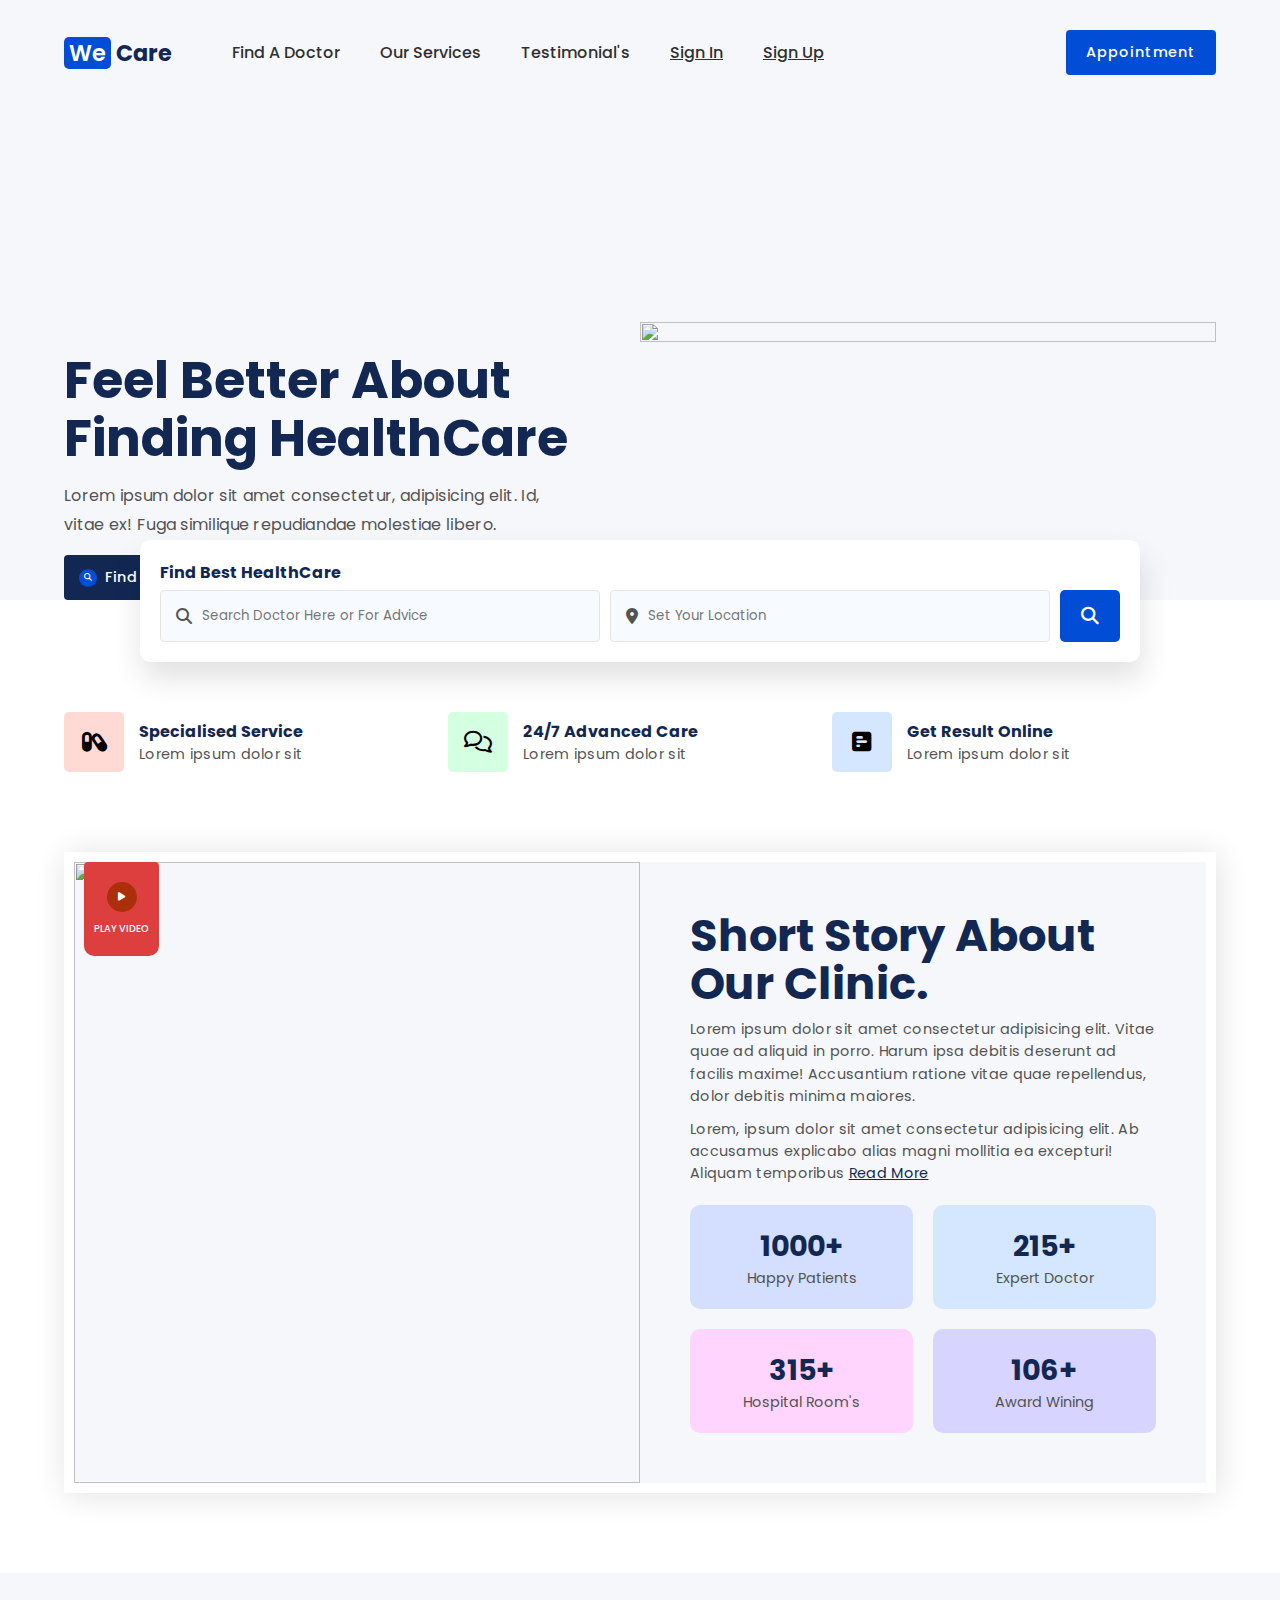
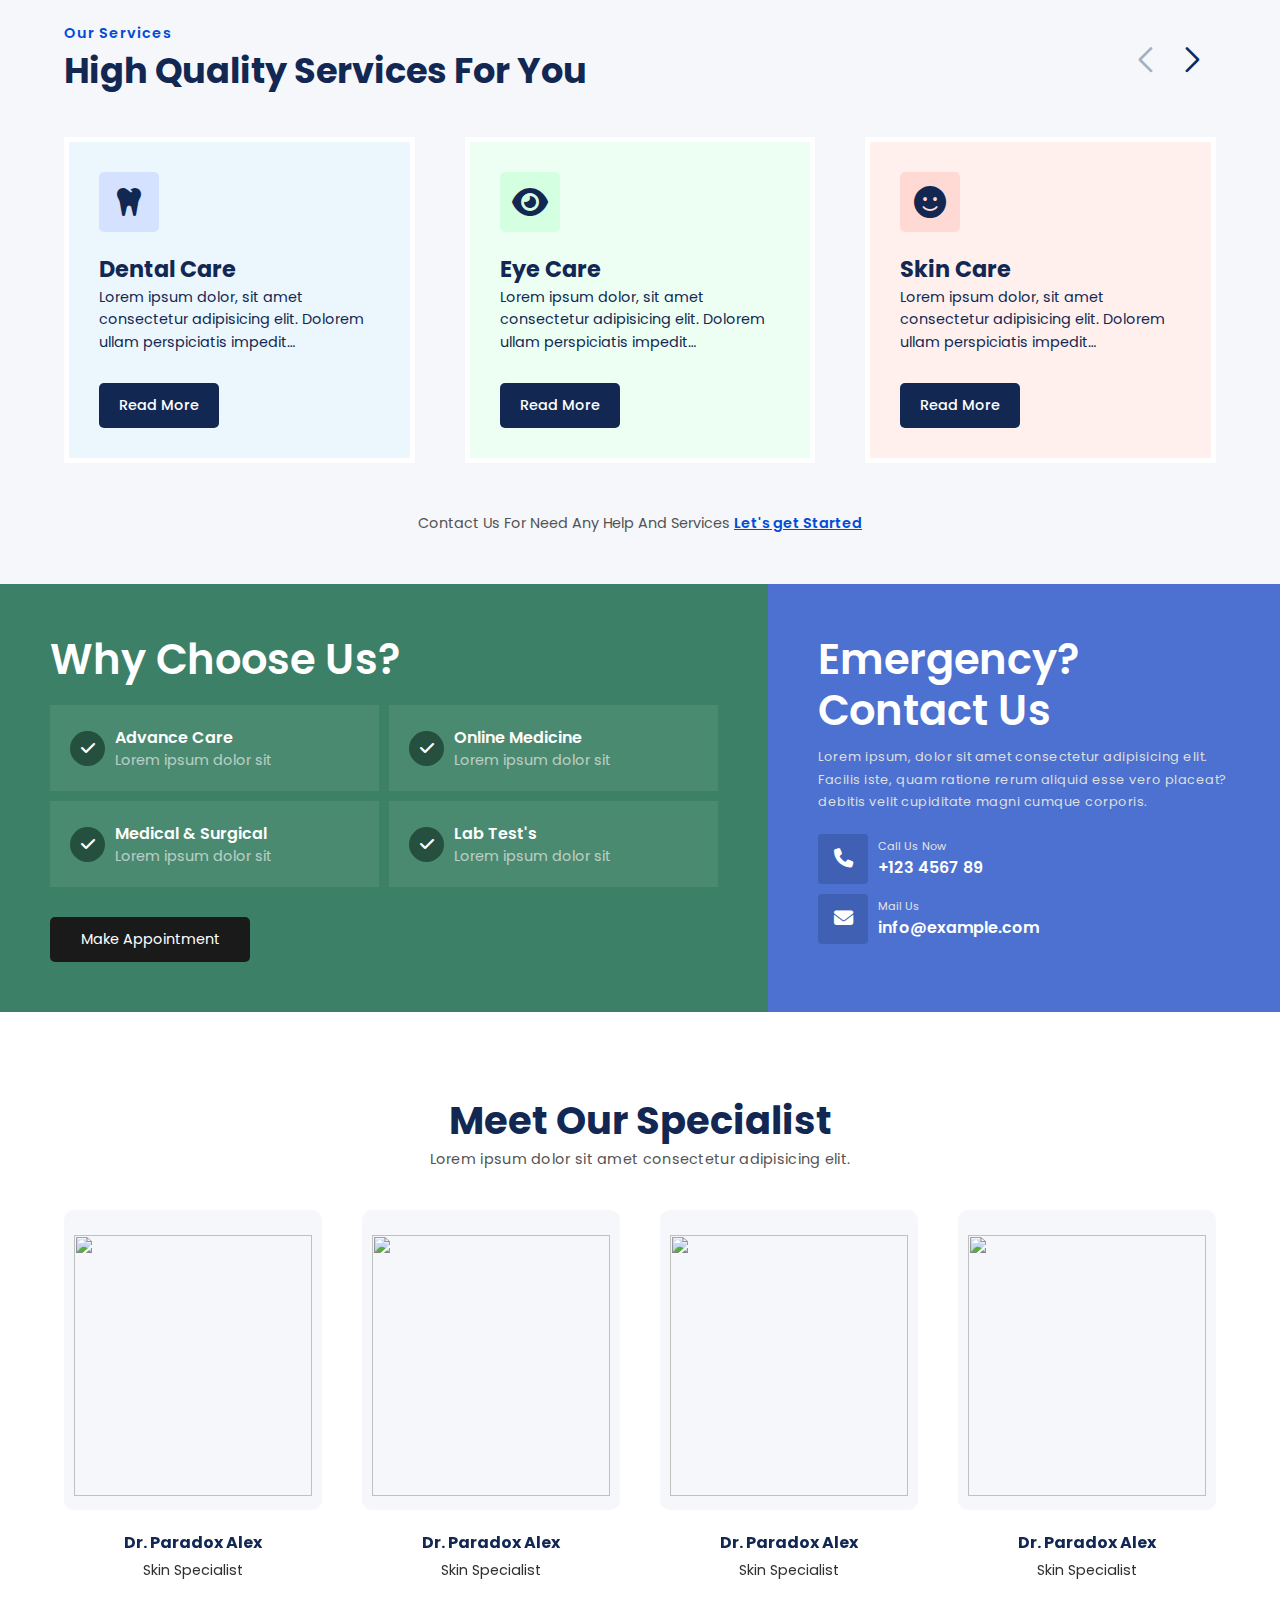
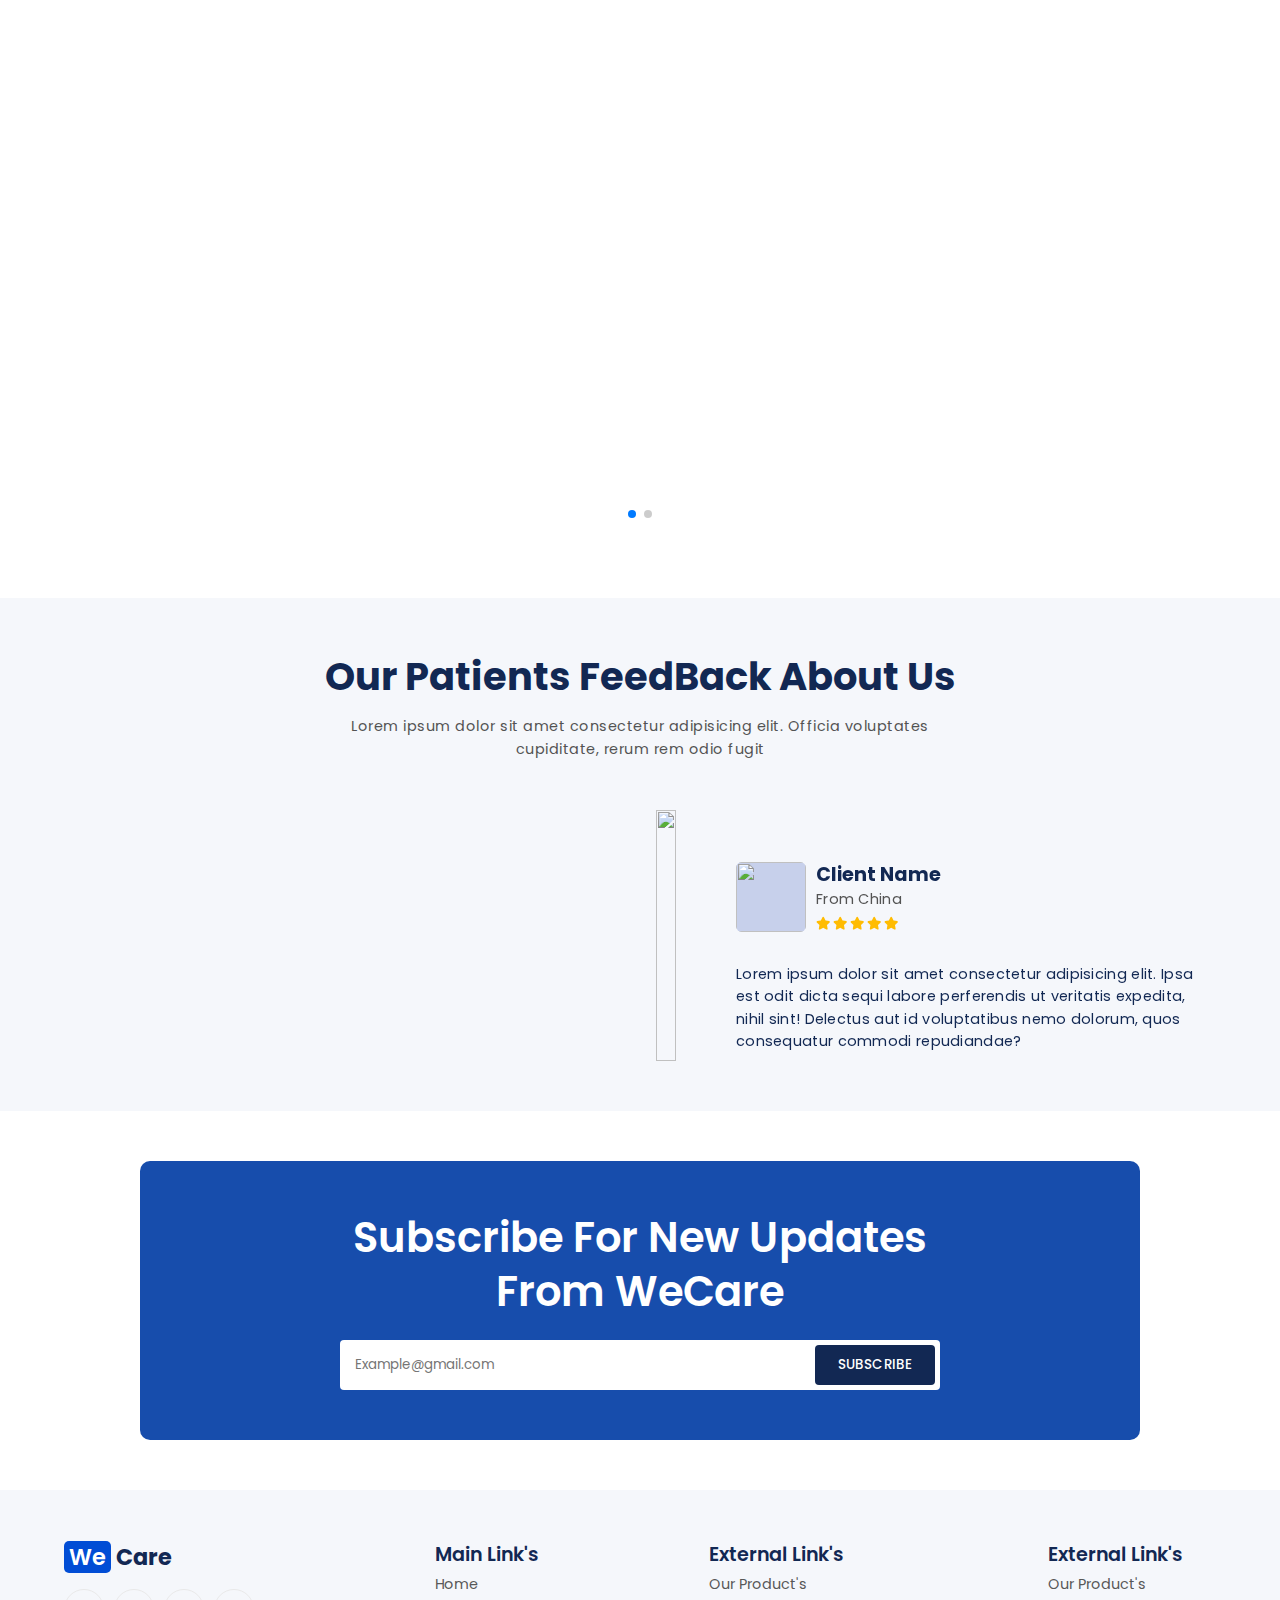
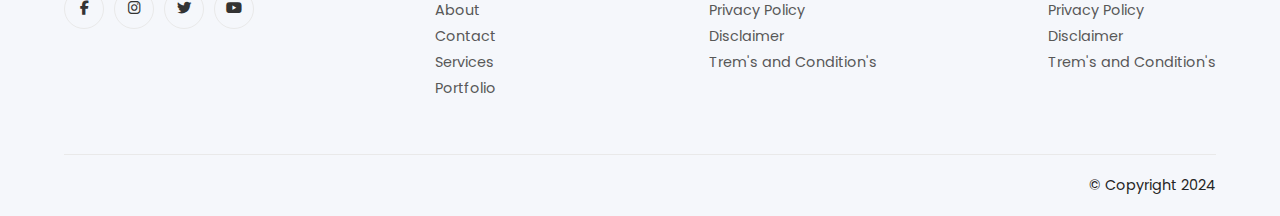
==== commit af79630b: "index.html" ====
--- a/index.html
+++ b/index.html
@@ -40,8 +40,8 @@
                     <li><a href="#our-services">Our Services</a></li>
                     <li><a href="#testimonials">Testimonial's</a></li>
                     <!-- Add SignIn/SignUp links -->
-                    <li><a href="signin.html" class="nav-appointment-btn">Sign In</a></li>
-                    <li><a href="signup.html" class="nav-appointment-btn">Sign Up</a></li>
+                    <li><a href="signin.html" style="text-decoration: underline;">Sign In</a></li>
+                    <li><a href="signup.html" style="text-decoration: underline;">Sign Up</a></li>
                 </ul>
                 <!--**contact*******-->
                 <a href="#" class="nav-appointment-btn">Appointment</a>
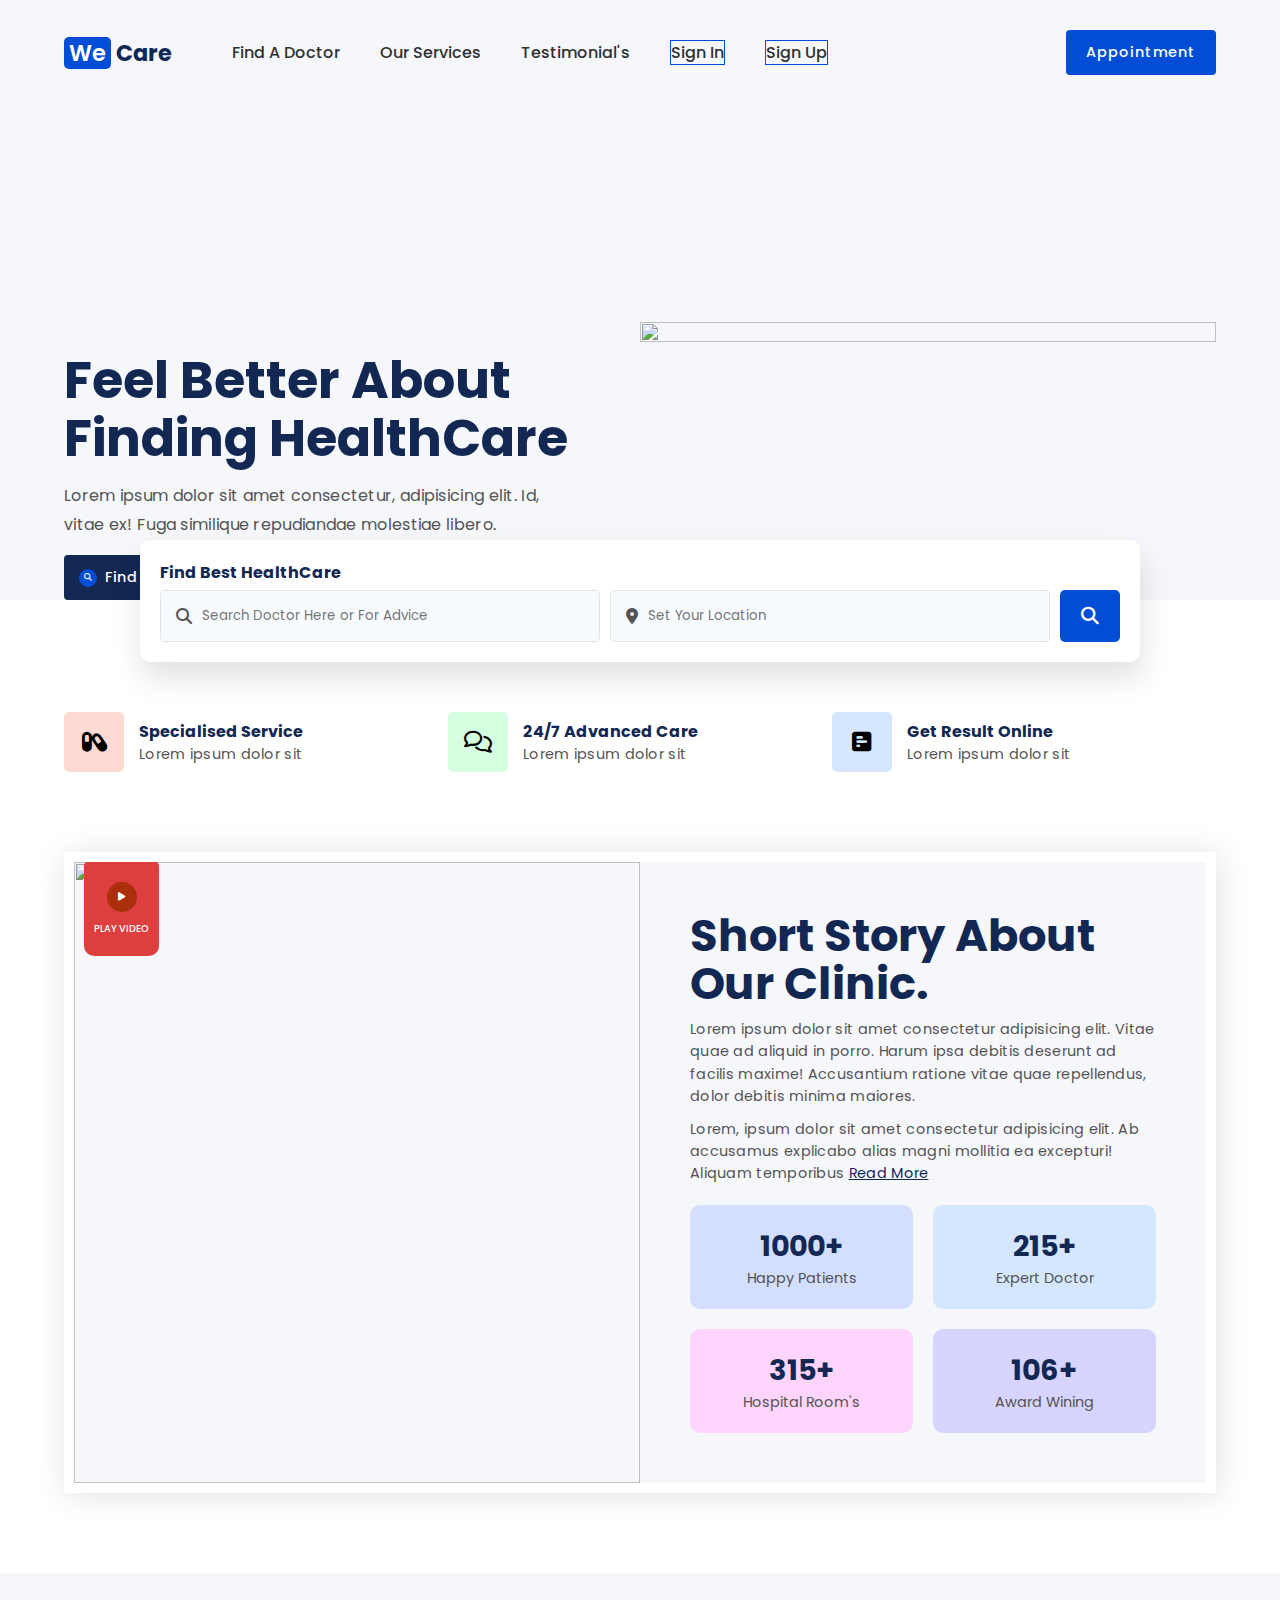
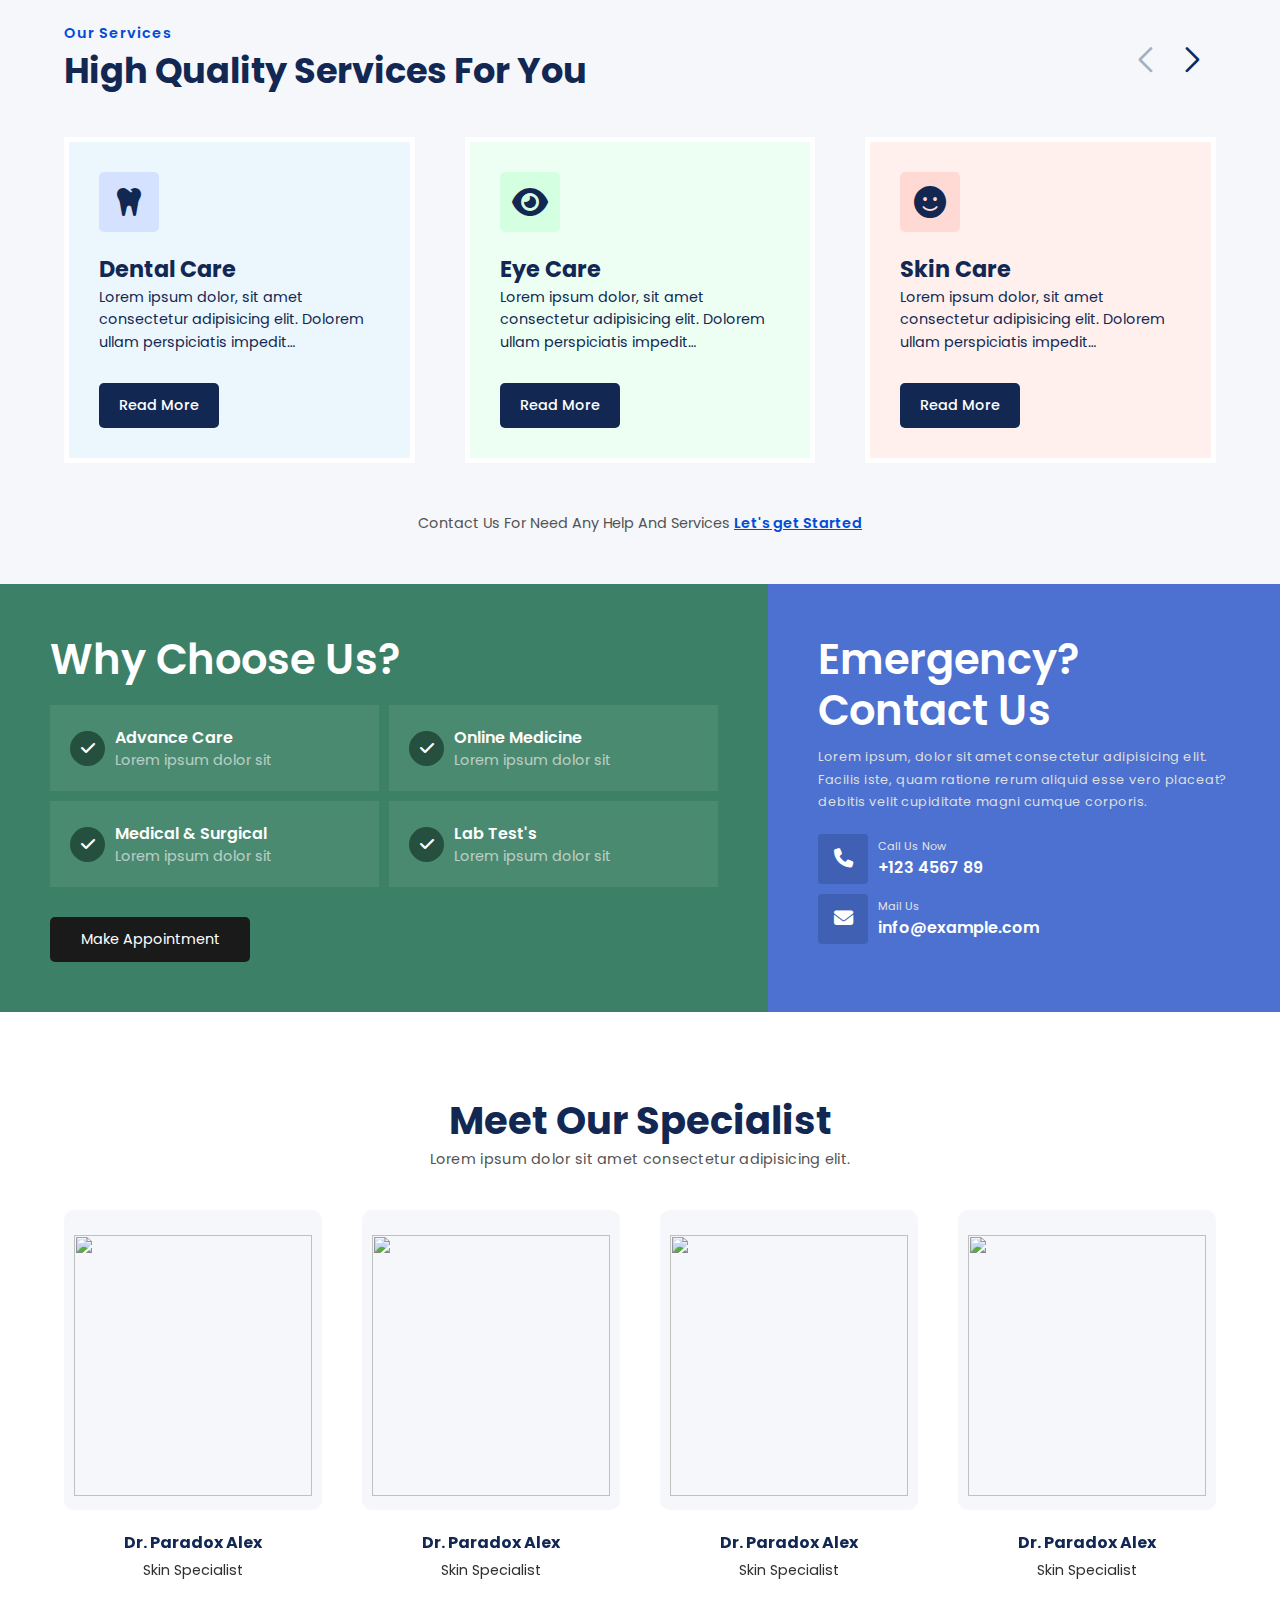
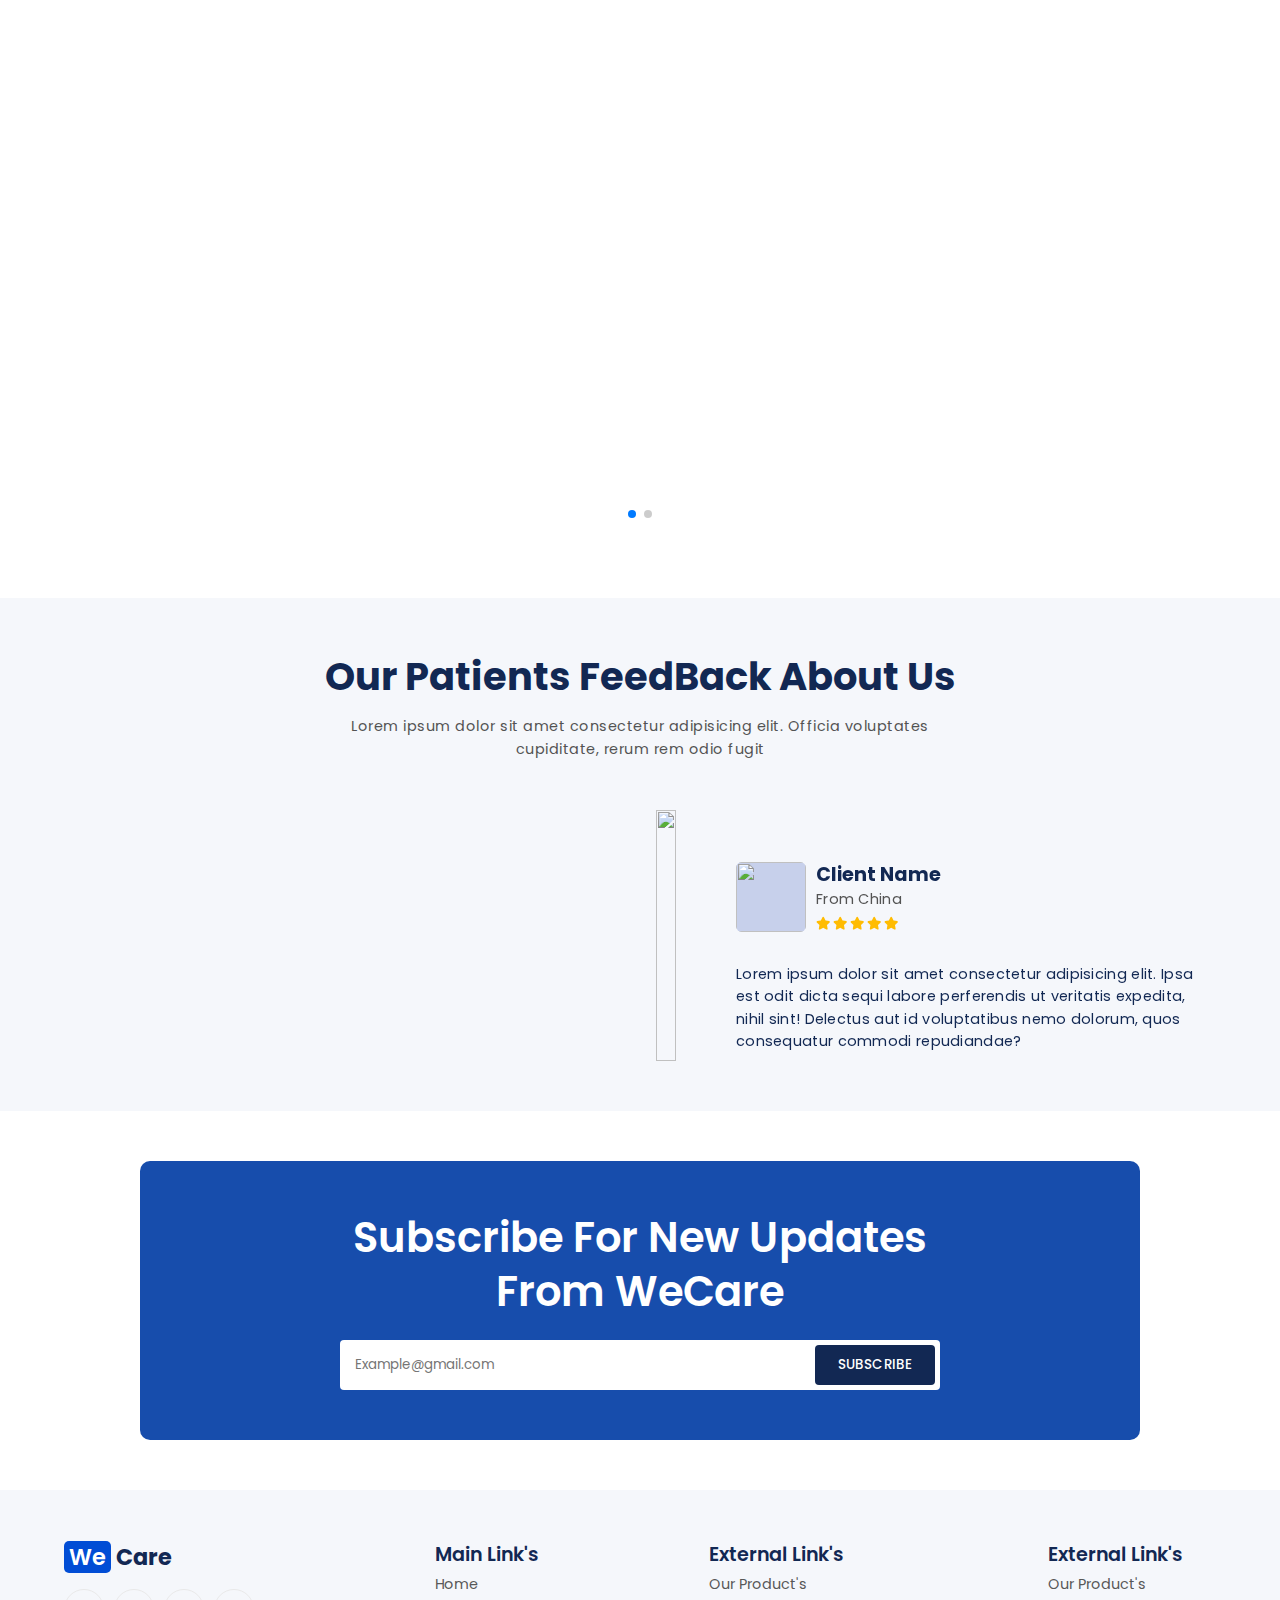
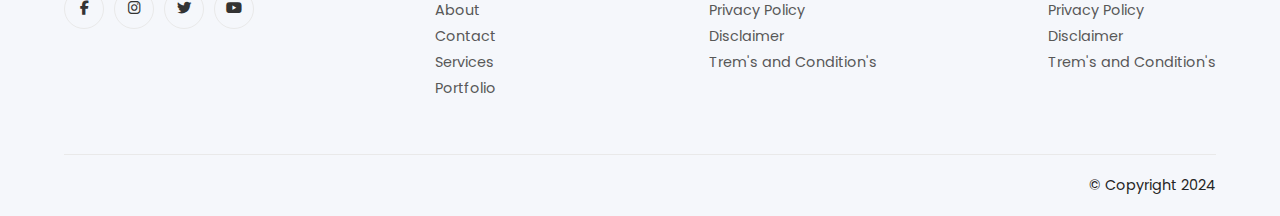
==== commit 5b07ef87: "index.html" ====
--- a/index.html
+++ b/index.html
@@ -40,8 +40,8 @@
                     <li><a href="#our-services">Our Services</a></li>
                     <li><a href="#testimonials">Testimonial's</a></li>
                     <!-- Add SignIn/SignUp links -->
-                    <li><a href="signin.html" style="text-decoration: underline;">Sign In</a></li>
-                    <li><a href="signup.html" style="text-decoration: underline;">Sign Up</a></li>
+                    <li><a href="signin.html" style="border: 1px solid #014dd5;">Sign In</a></li>
+                    <li><a href="signup.html" style="border: 1px solid #014dd5;">Sign Up</a></li>
                 </ul>
                 <!--**contact*******-->
                 <a href="#" class="nav-appointment-btn">Appointment</a>
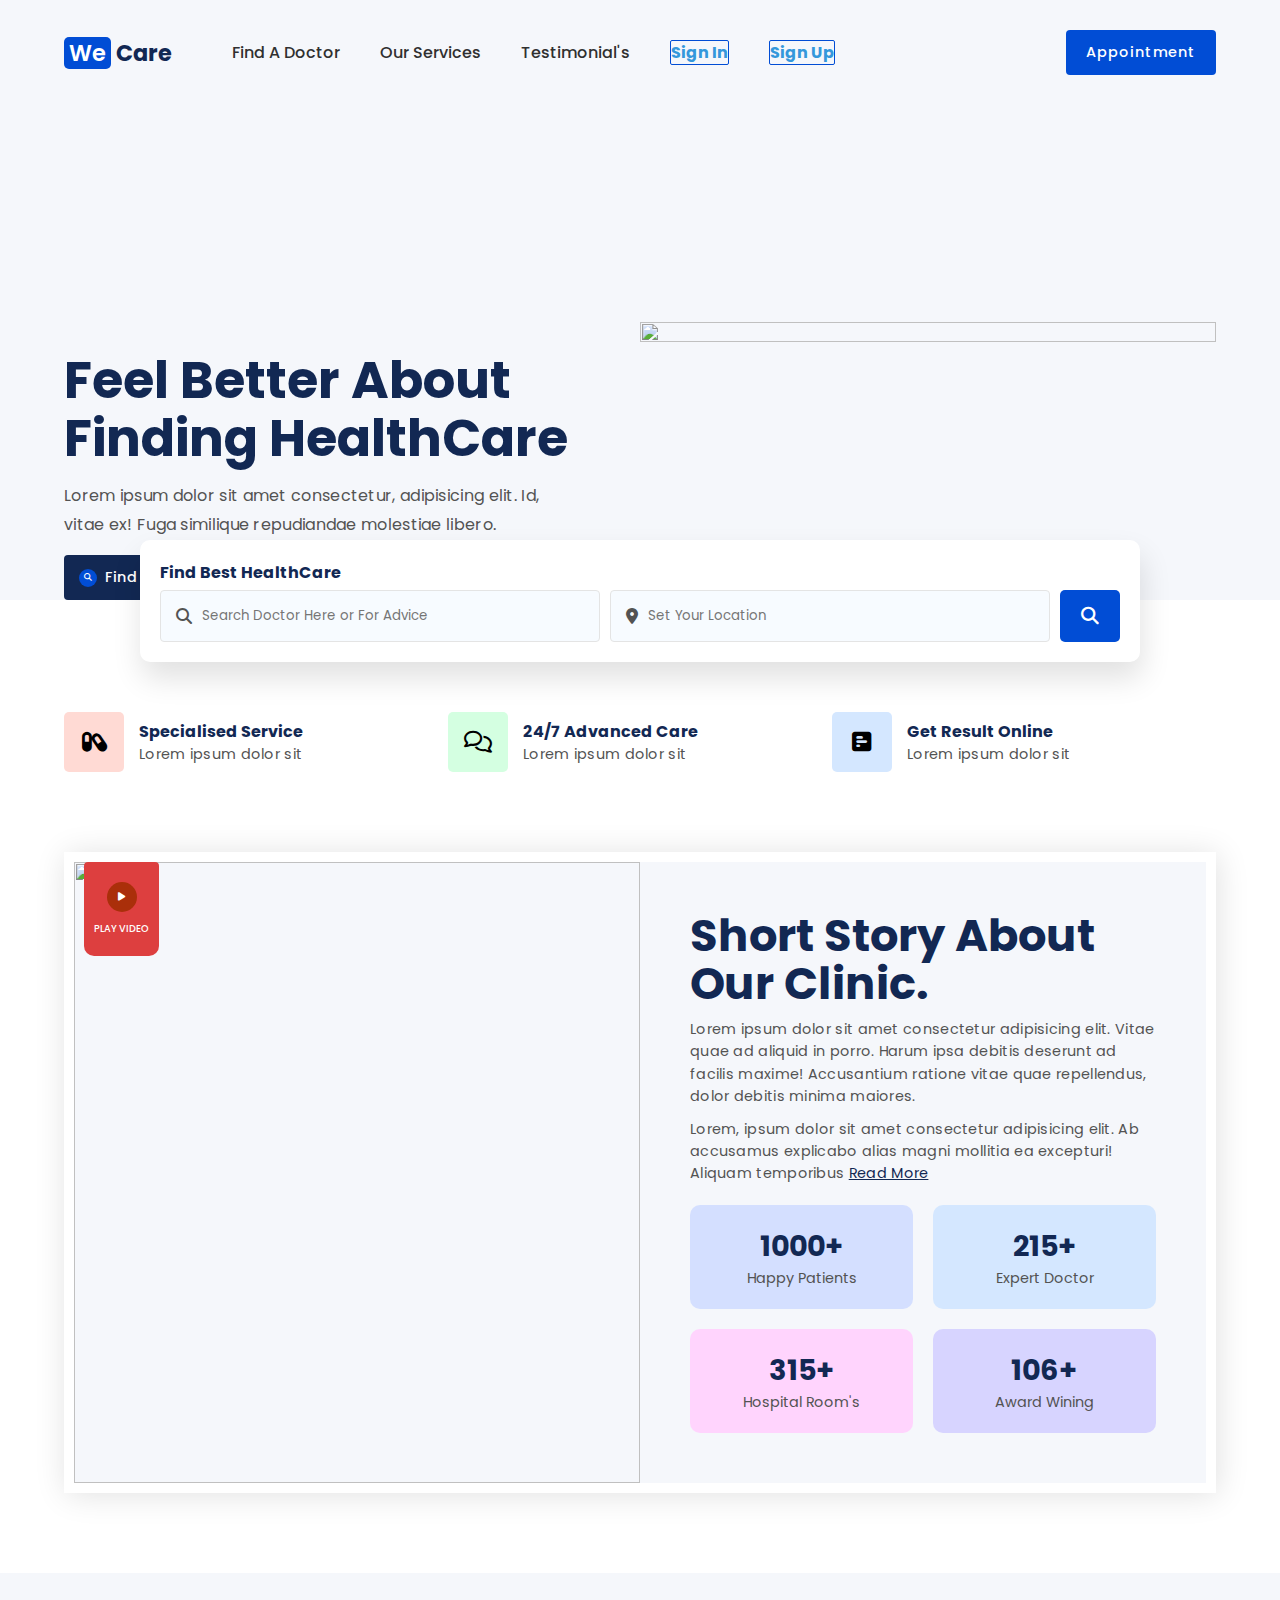
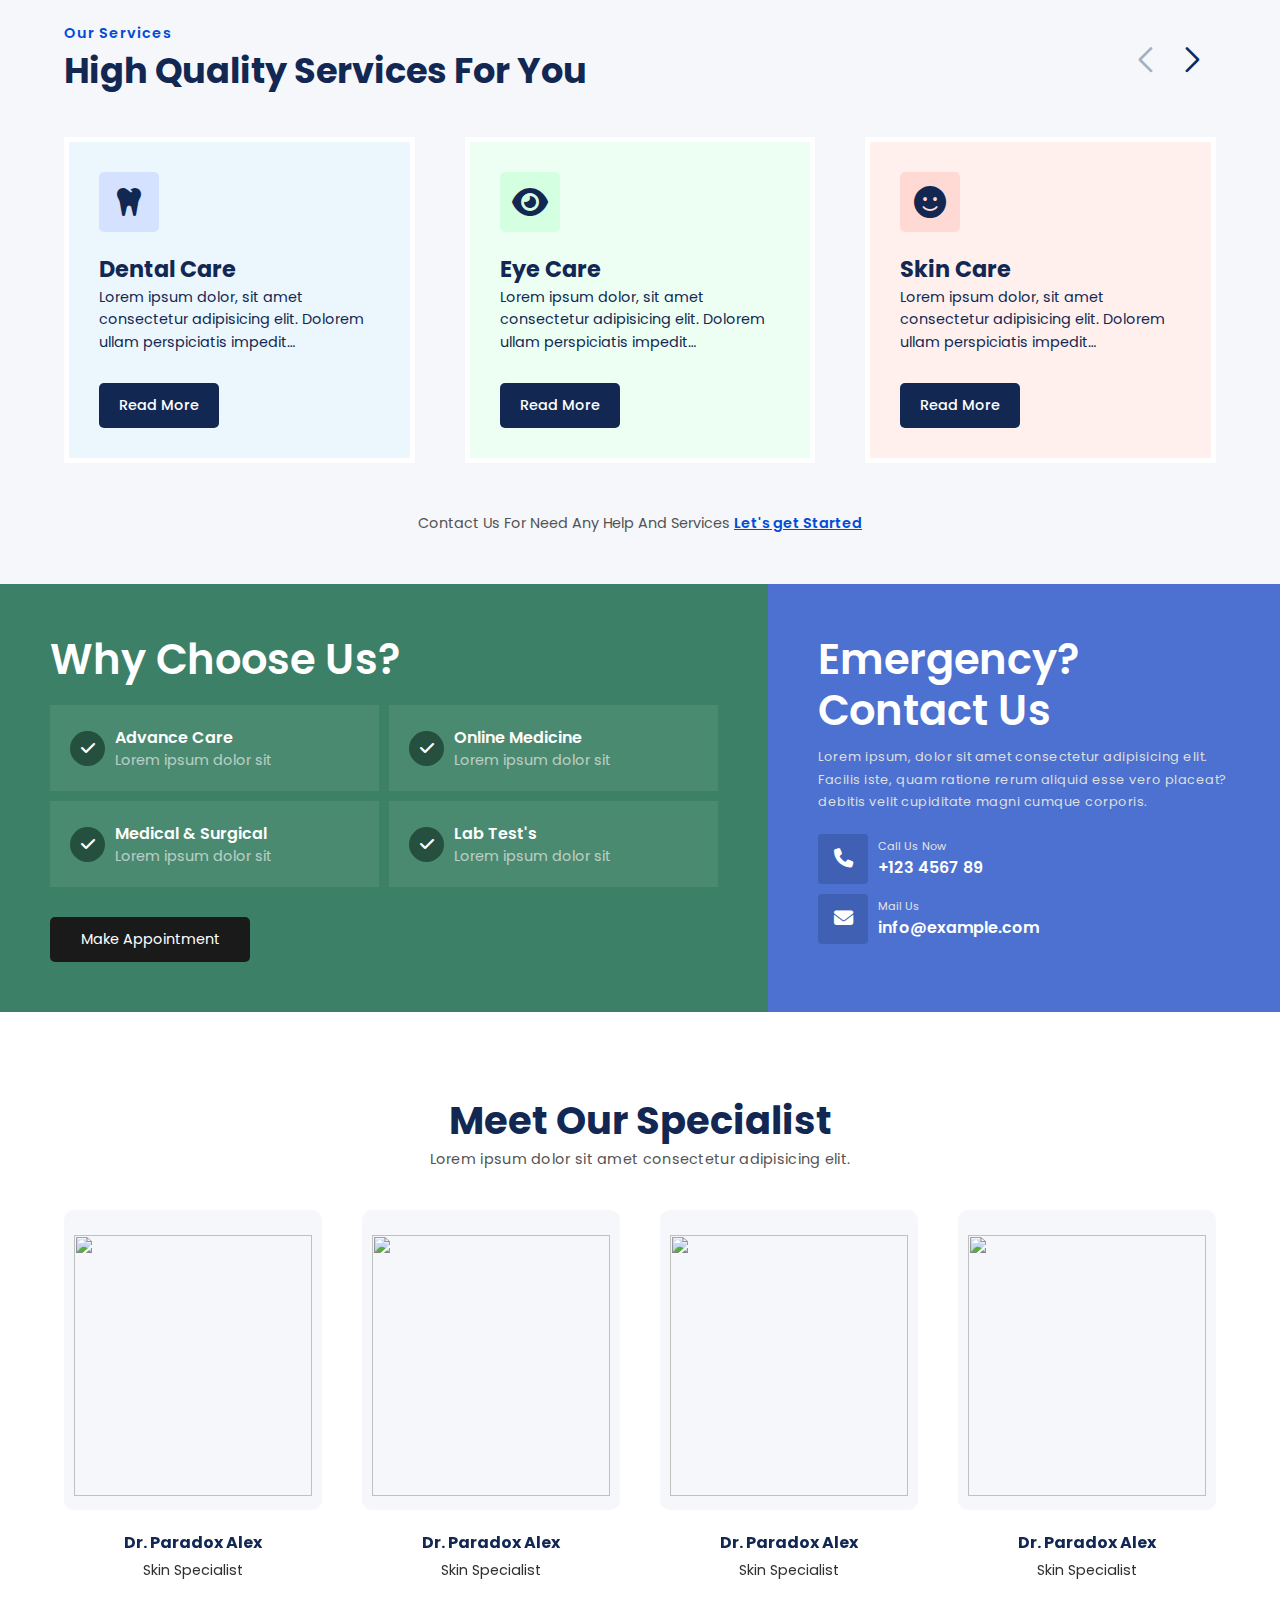
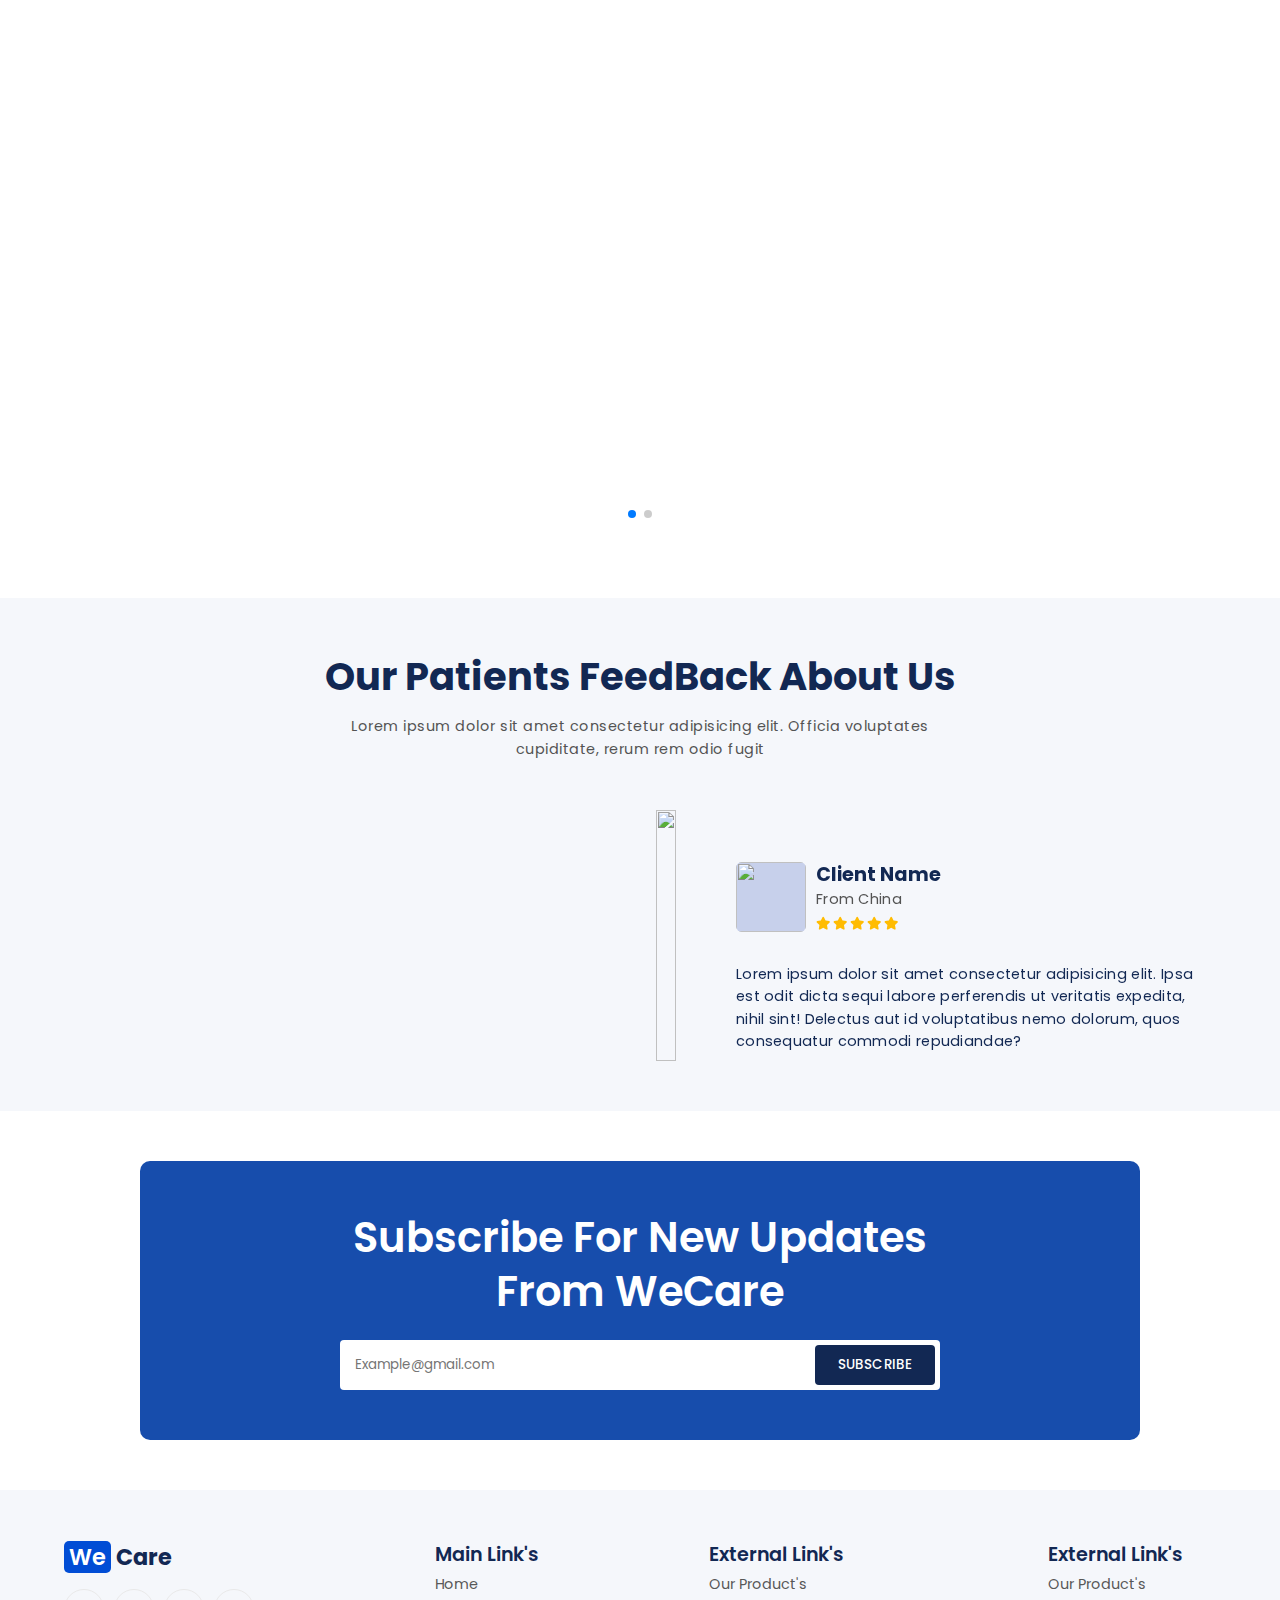
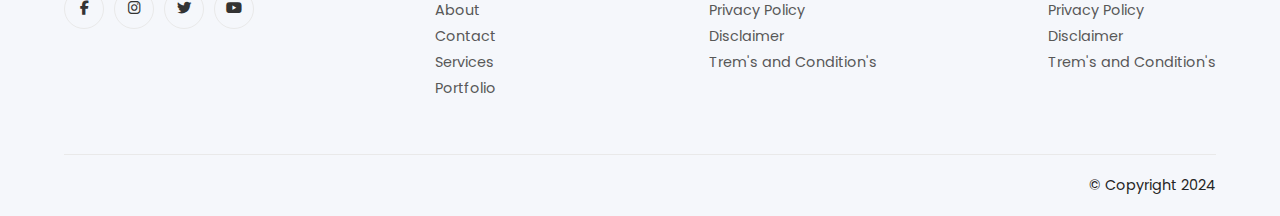
==== commit 3d929f15: "style.cssindex.html" ====
--- a/index.html
+++ b/index.html
@@ -40,8 +40,8 @@
                     <li><a href="#our-services">Our Services</a></li>
                     <li><a href="#testimonials">Testimonial's</a></li>
                     <!-- Add SignIn/SignUp links -->
-                    <li><a href="signin.html" style="border: 1px solid #014dd5;">Sign In</a></li>
-                    <li><a href="signup.html" style="border: 1px solid #014dd5;">Sign Up</a></li>
+                    <li><a href="signin.html" style="border: 1px solid #014dd5; border-radius: 2px;">Sign In</a></li>
+                    <li><a href="signup.html" style="border: 1px solid #014dd5; border-radius: 2px;">Sign Up</a></li>
                 </ul>
                 <!--**contact*******-->
                 <a href="#" class="nav-appointment-btn">Appointment</a>
--- a/style.css
+++ b/style.css
@@ -78,6 +78,14 @@
 .menu li a:hover{
     color: #014dd5;
 }
+/* Style for SignIn/SignUp on hover to differentiate them */
+.navigation .menu li:nth-last-child(-n+2) a {
+    font-weight: bold;
+    color: #3498db; /* Blue color for Sign In and Sign Up */
+}
+.navigation .menu li:nth-last-child(-n+2) a:hover {
+    color: #f39c12; /* Hover effect on Sign In and Sign Up */
+}
 .nav-appointment-btn{
     height: 45px;
     padding: 0px 20px;
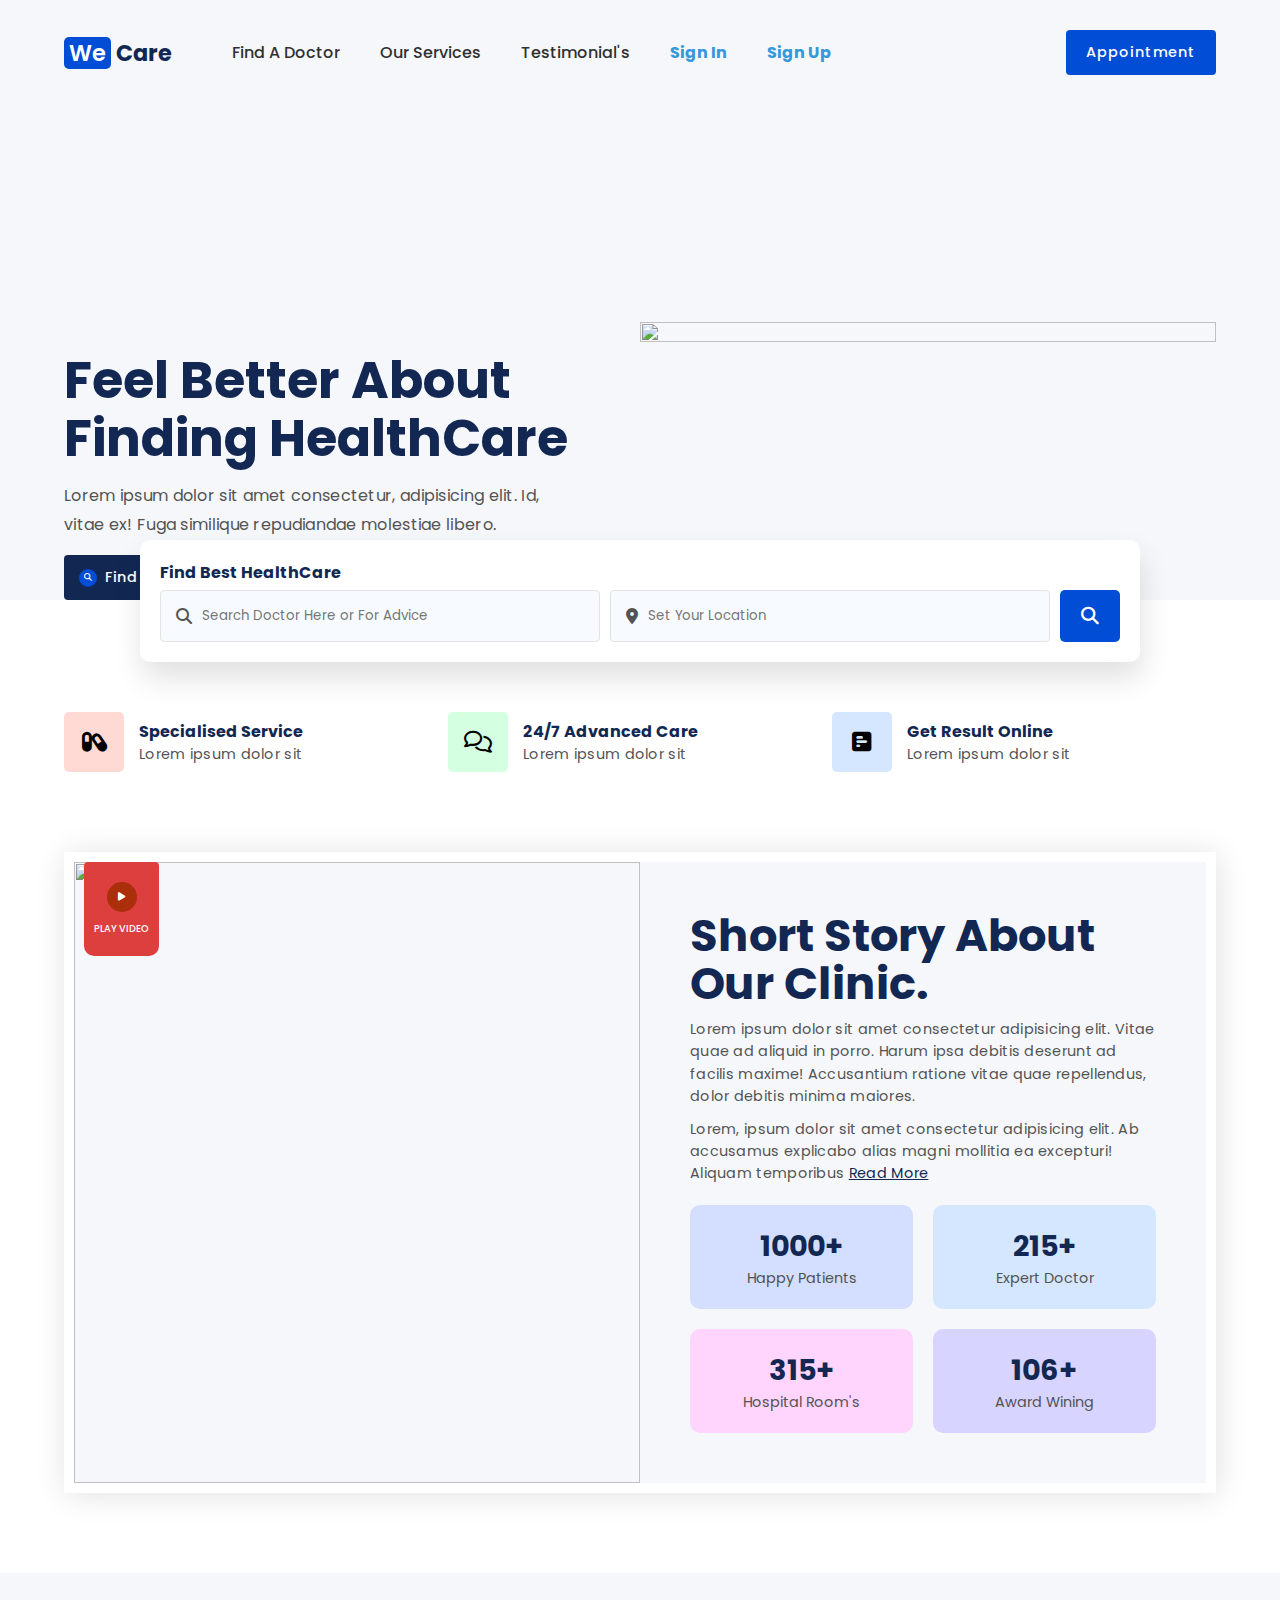
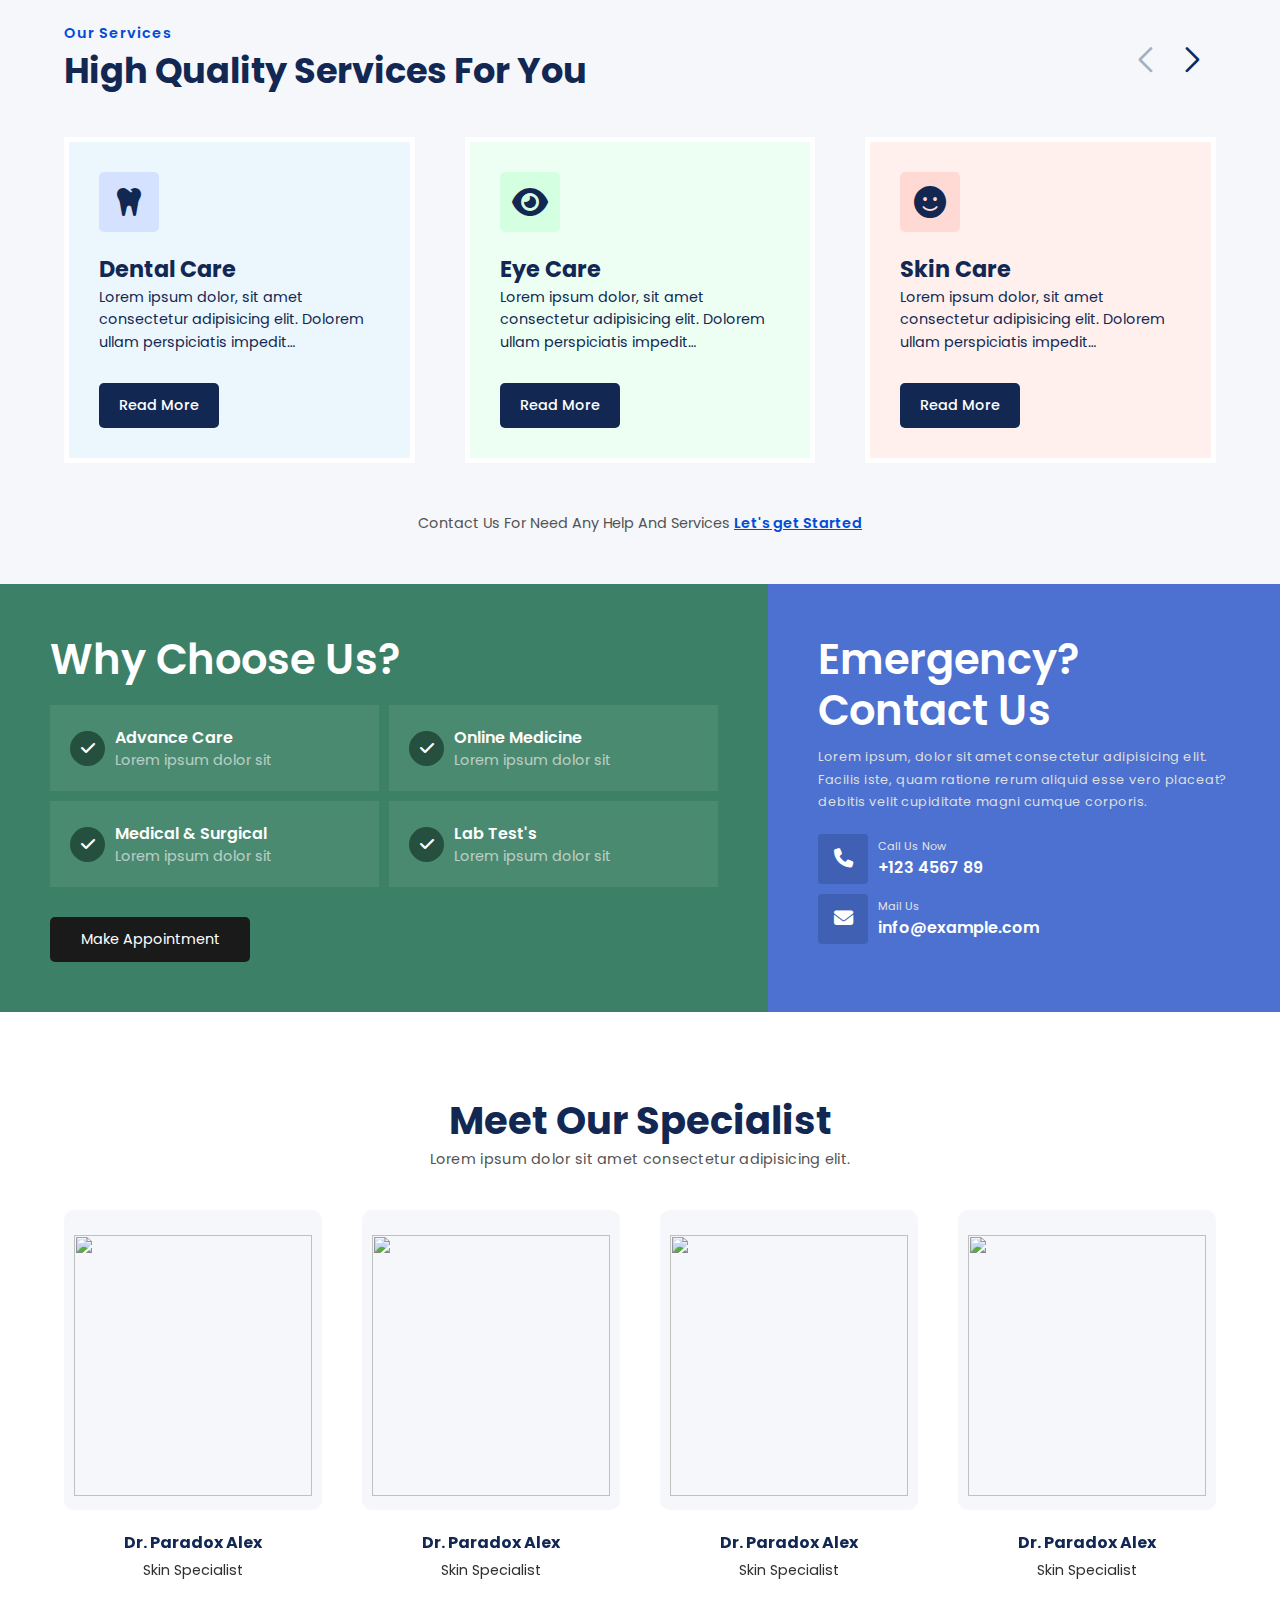
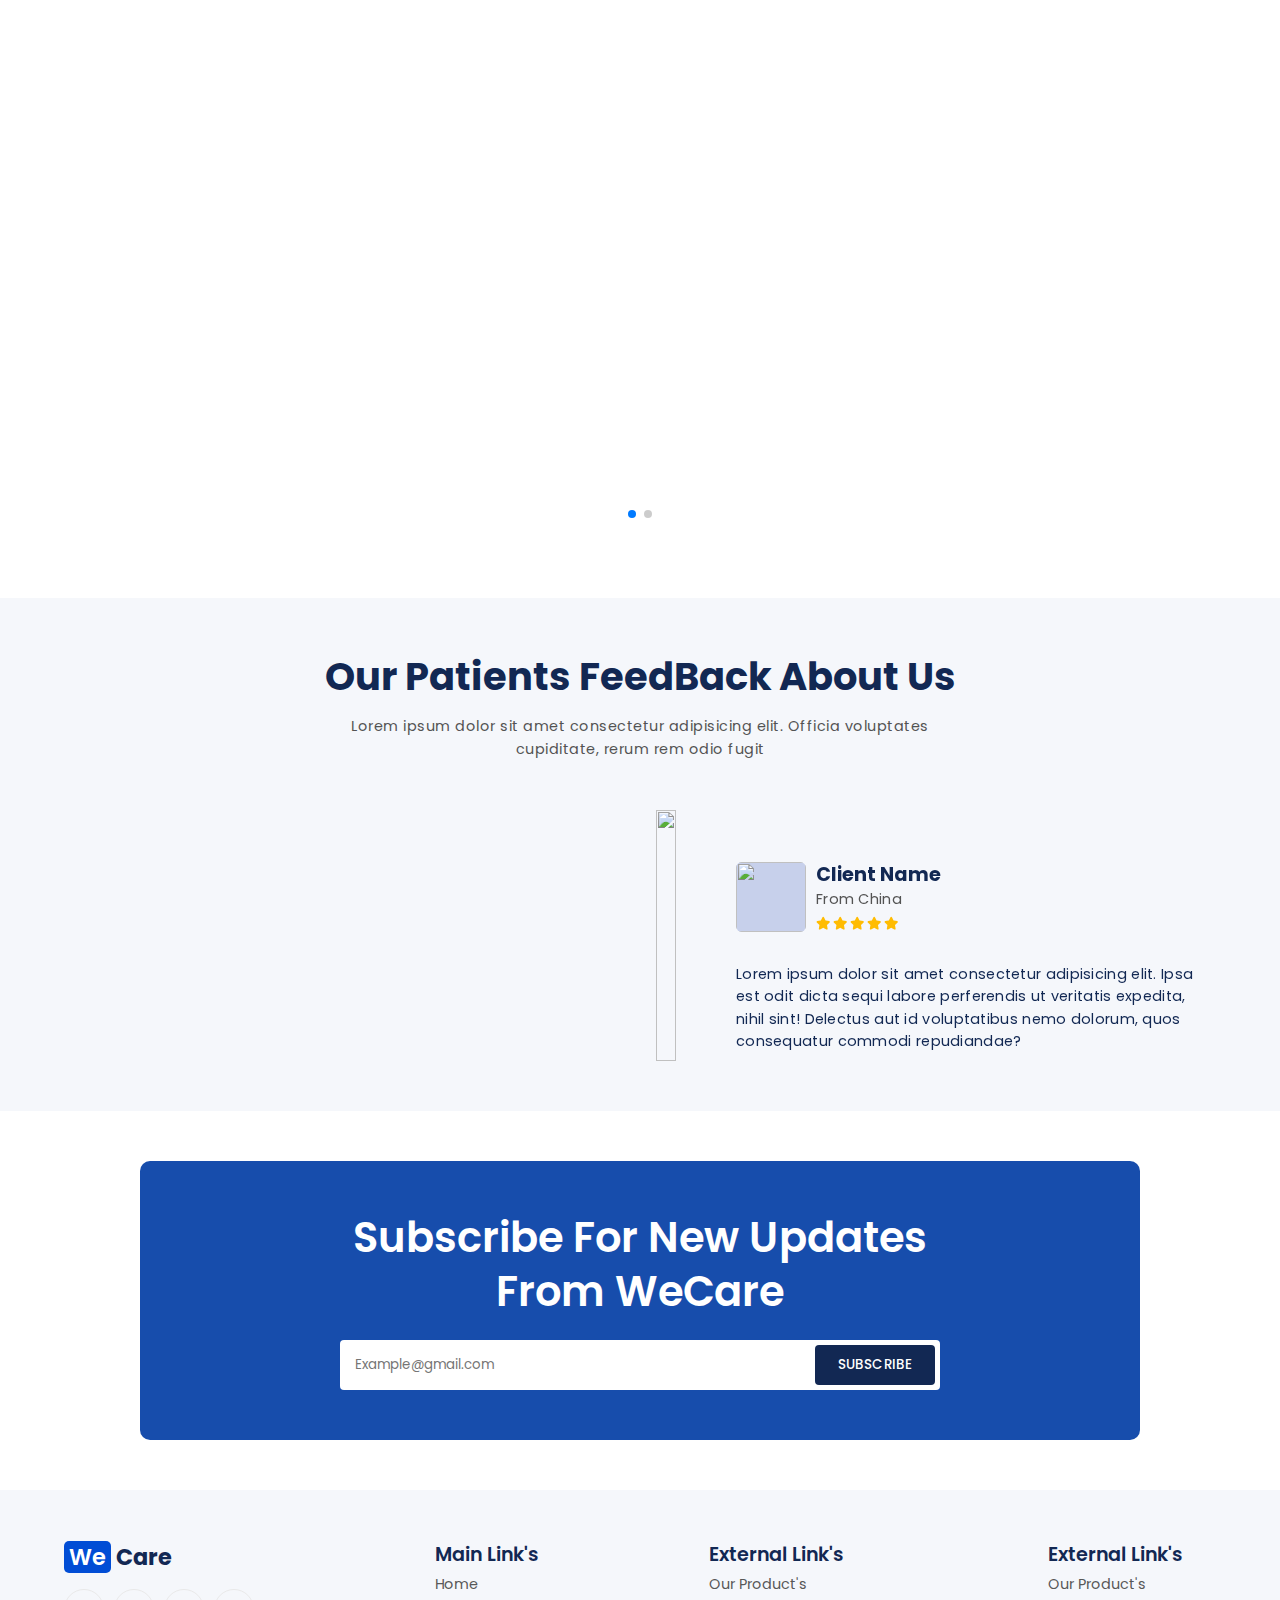
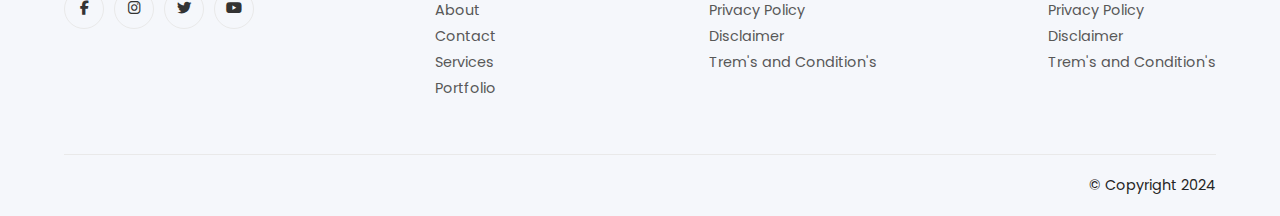
==== commit d2bee2cd: "index.html" ====
--- a/index.html
+++ b/index.html
@@ -40,8 +40,8 @@
                     <li><a href="#our-services">Our Services</a></li>
                     <li><a href="#testimonials">Testimonial's</a></li>
                     <!-- Add SignIn/SignUp links -->
-                    <li><a href="signin.html" style="border: 1px solid #014dd5; border-radius: 2px;">Sign In</a></li>
-                    <li><a href="signup.html" style="border: 1px solid #014dd5; border-radius: 2px;">Sign Up</a></li>
+                    <li><a href="signin.html">Sign In</a></li>
+                    <li><a href="signup.html">Sign Up</a></li>
                 </ul>
                 <!--**contact*******-->
                 <a href="#" class="nav-appointment-btn">Appointment</a>
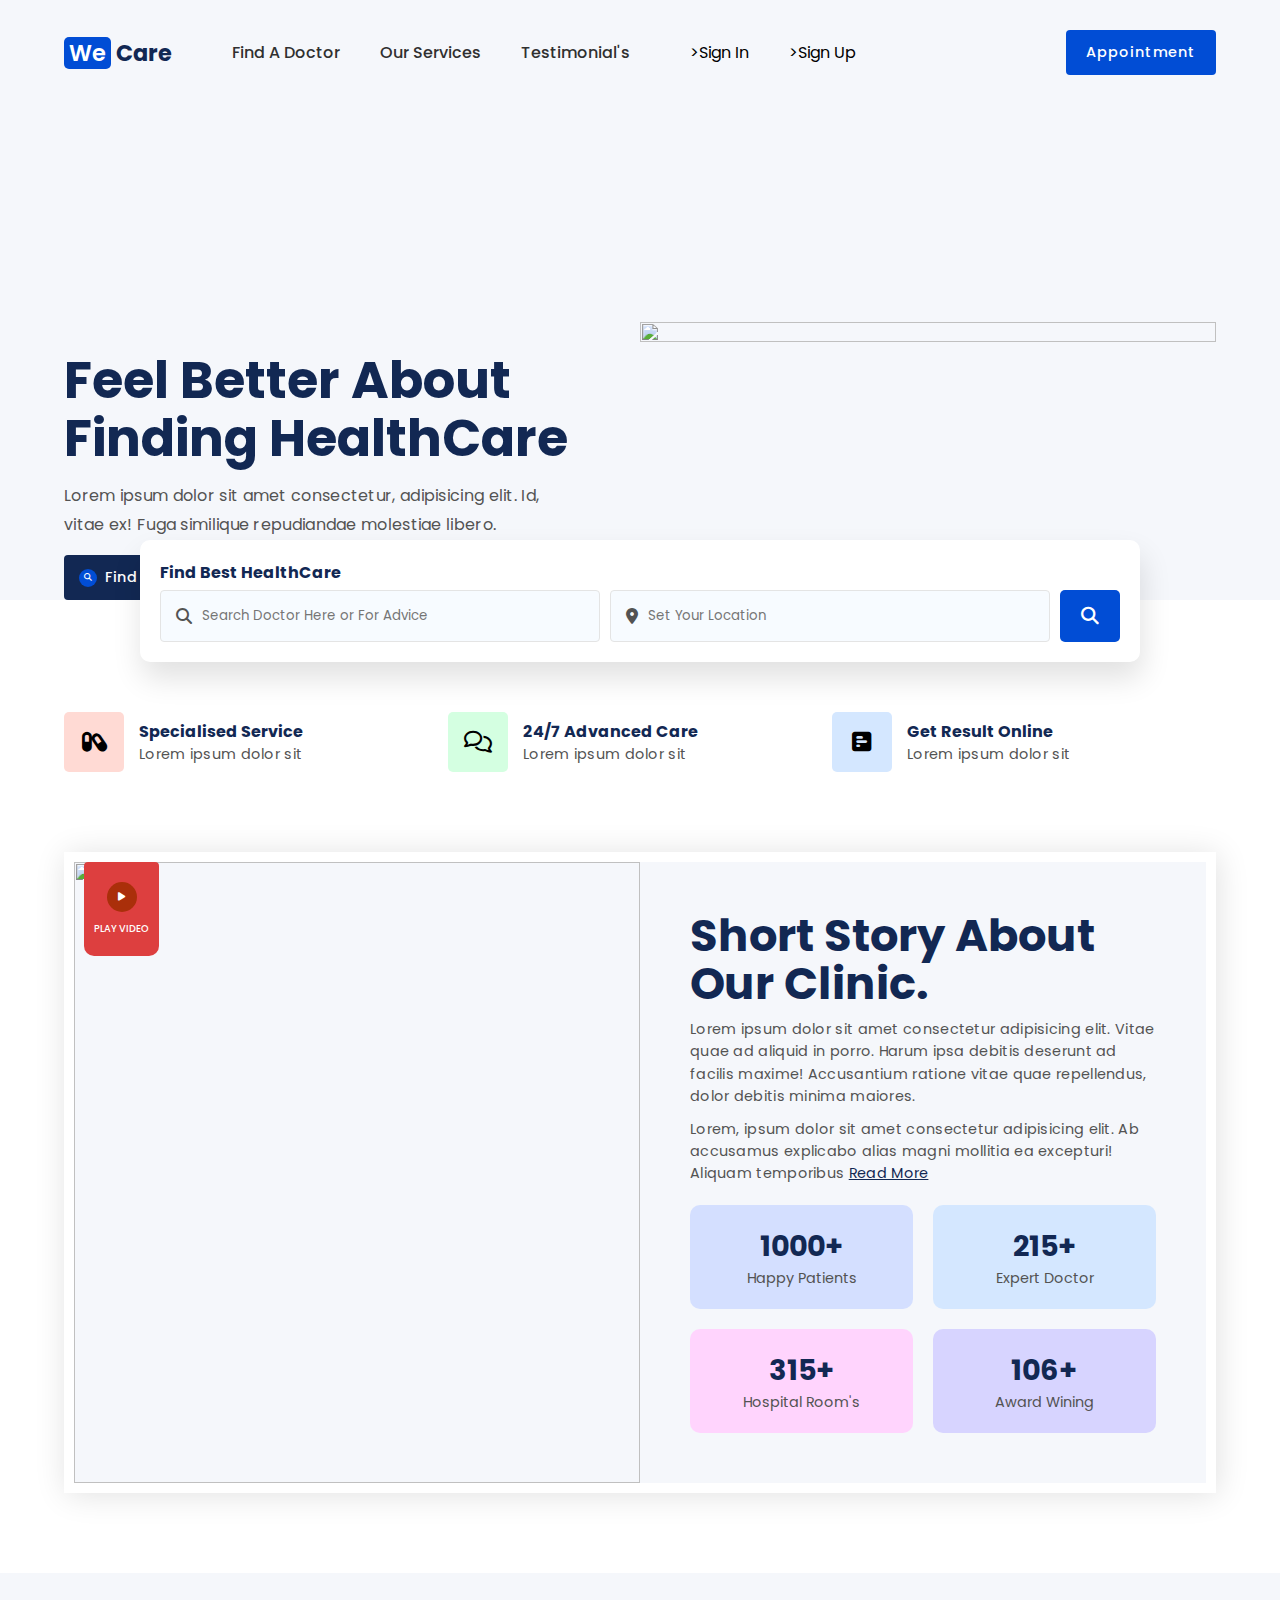
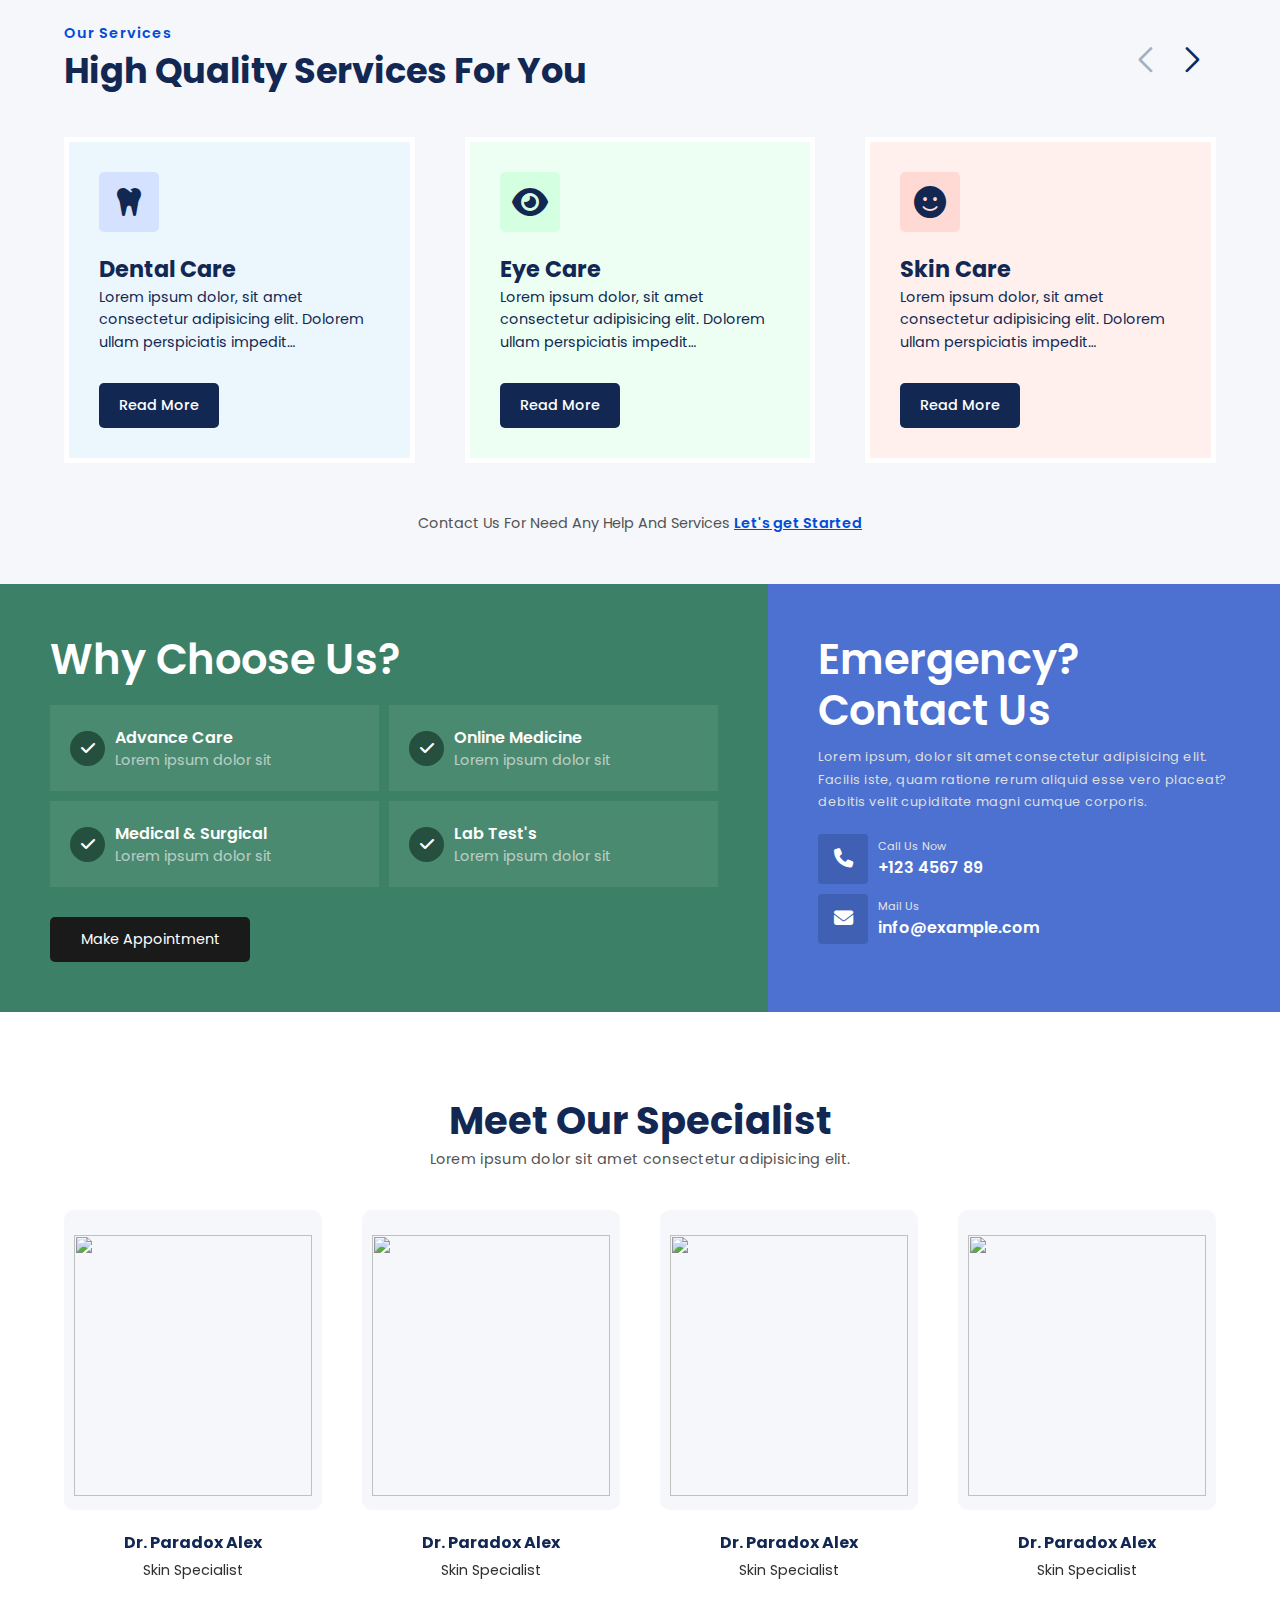
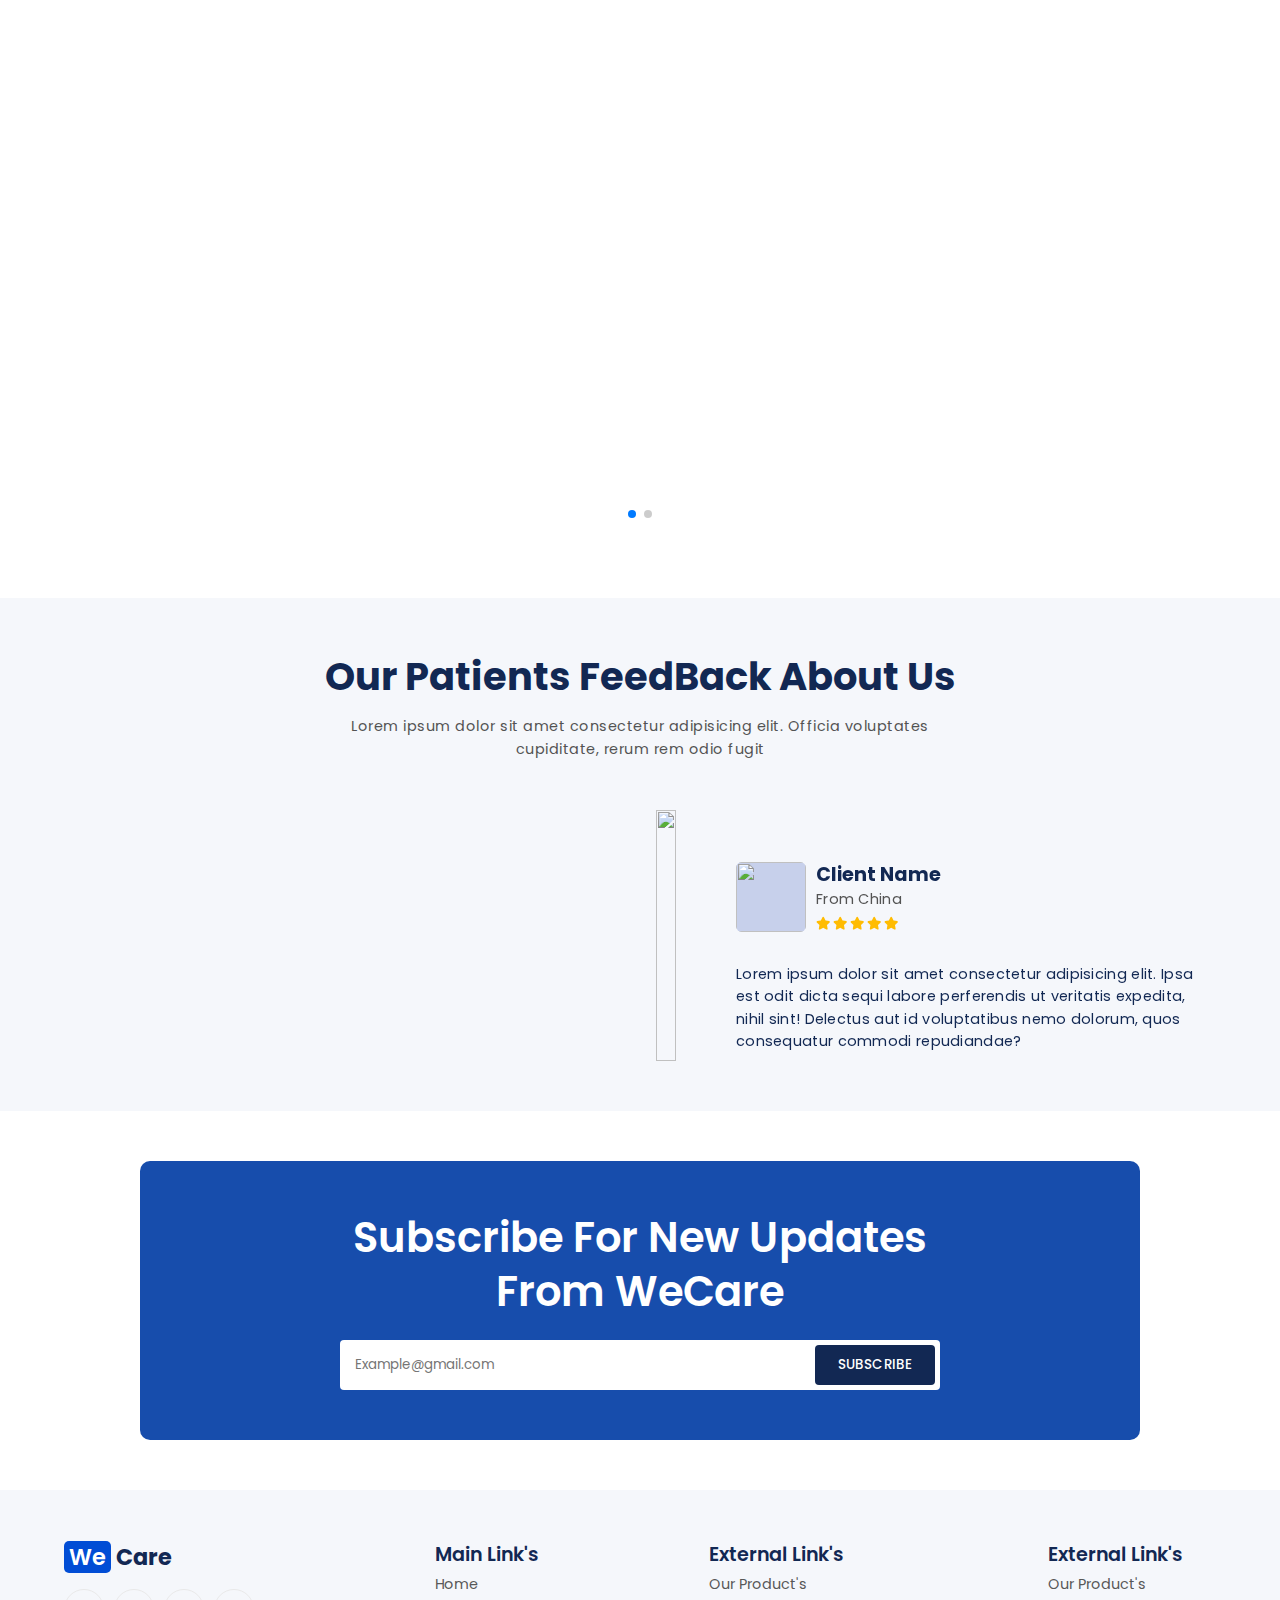
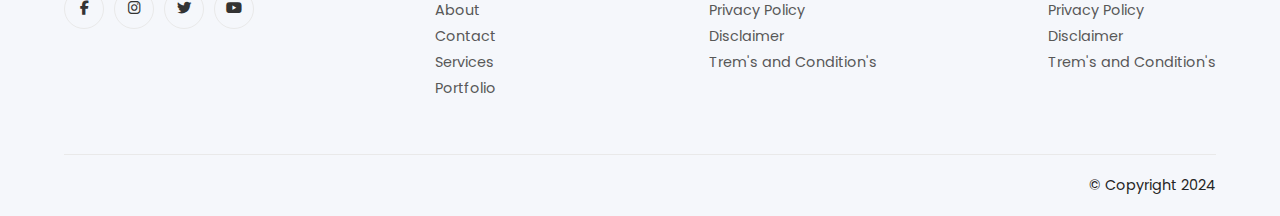
==== commit 36372b5e: "style.css" ====
--- a/index.html
+++ b/index.html
@@ -40,8 +40,8 @@
                     <li><a href="#our-services">Our Services</a></li>
                     <li><a href="#testimonials">Testimonial's</a></li>
                     <!-- Add SignIn/SignUp links -->
-                    <li><a href="signin.html">Sign In</a></li>
-                    <li><a href="signup.html">Sign Up</a></li>
+                    <li><a href="signin.html" class="nav-signin-btn"></a>>Sign In</a></li>
+                    <li><a href="signup.html" class="nav-signup-btn"></a>>Sign Up</a></li>
                 </ul>
                 <!--**contact*******-->
                 <a href="#" class="nav-appointment-btn">Appointment</a>
--- a/style.css
+++ b/style.css
@@ -79,11 +79,13 @@
     color: #014dd5;
 }
 /* Style for SignIn/SignUp on hover to differentiate them */
-.navigation .menu li:nth-last-child(-n+2) a {
+.nav-signin-btn,
+.nav-signup-btn {
     font-weight: bold;
     color: #3498db; /* Blue color for Sign In and Sign Up */
 }
-.navigation .menu li:nth-last-child(-n+2) a:hover {
+.nav-signin-btn:hover,
+.nav-signup-btn:hover {
     color: #f39c12; /* Hover effect on Sign In and Sign Up */
 }
 .nav-appointment-btn{
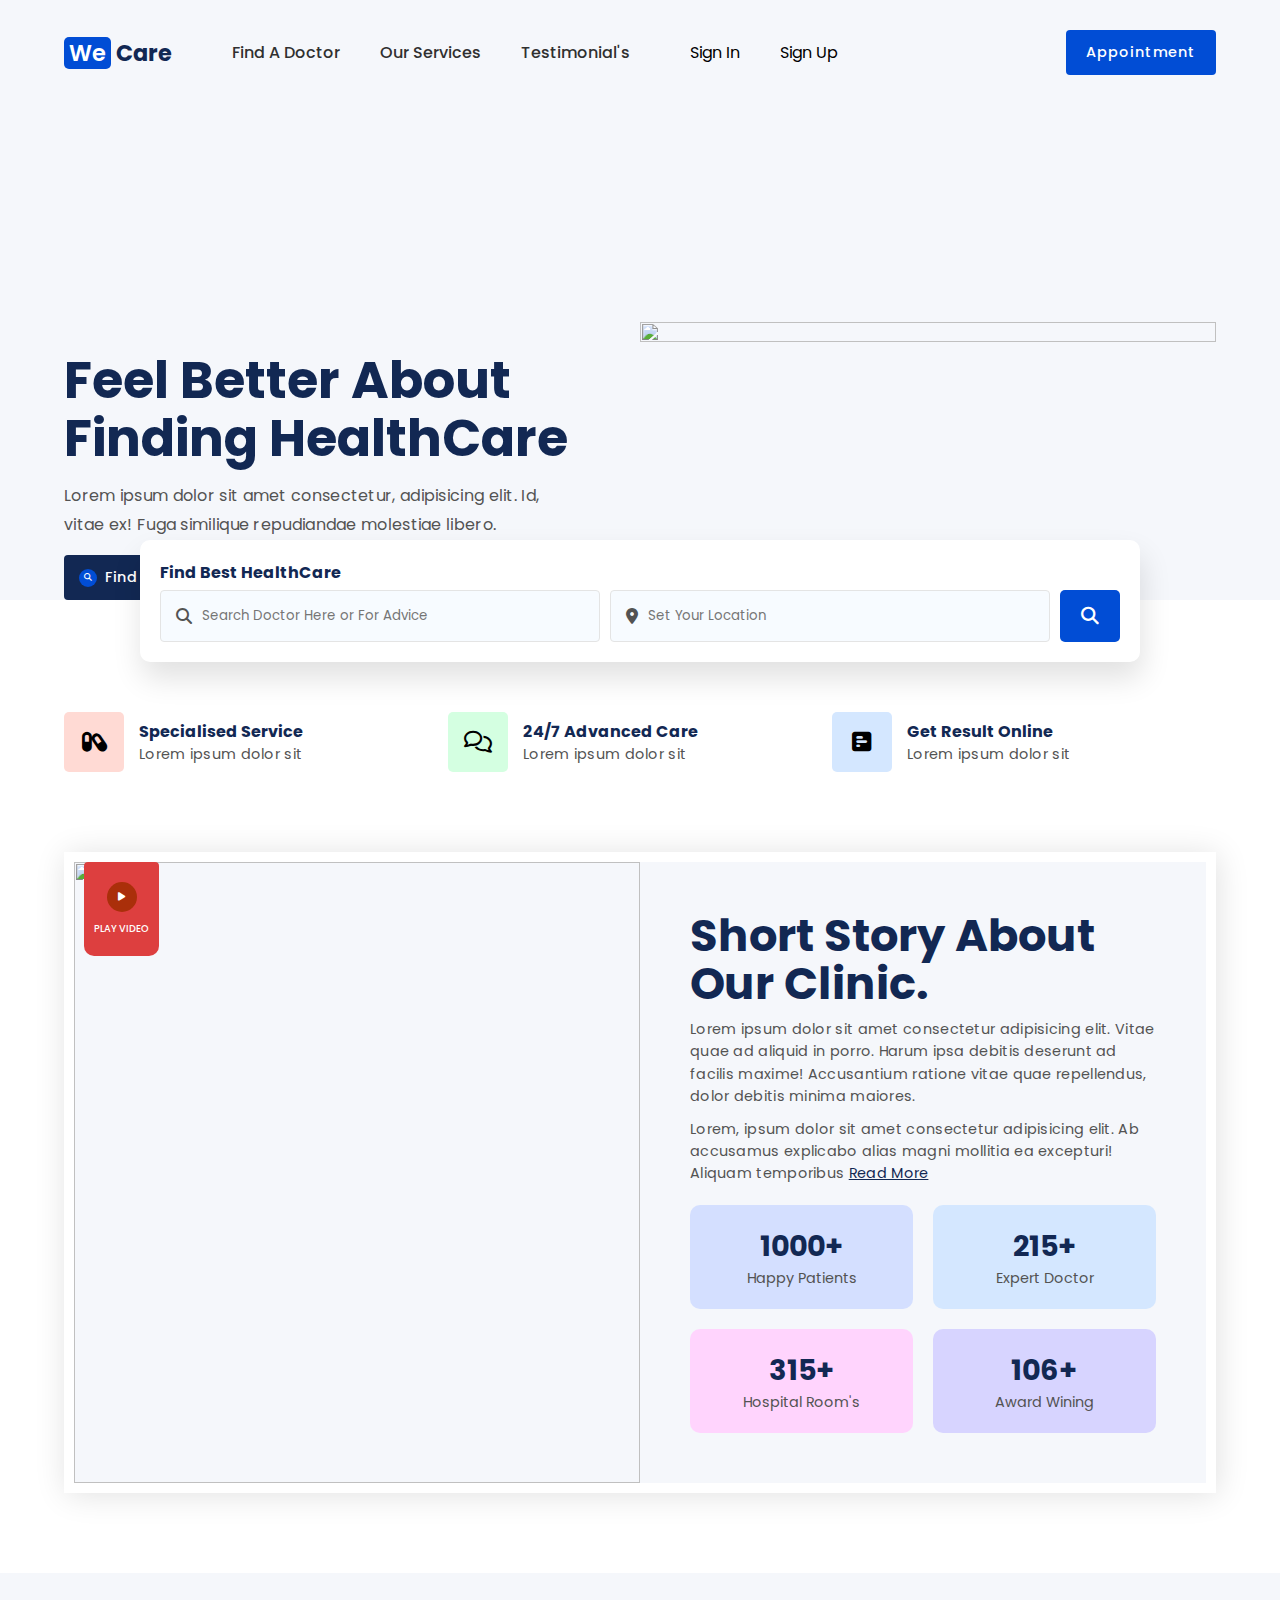
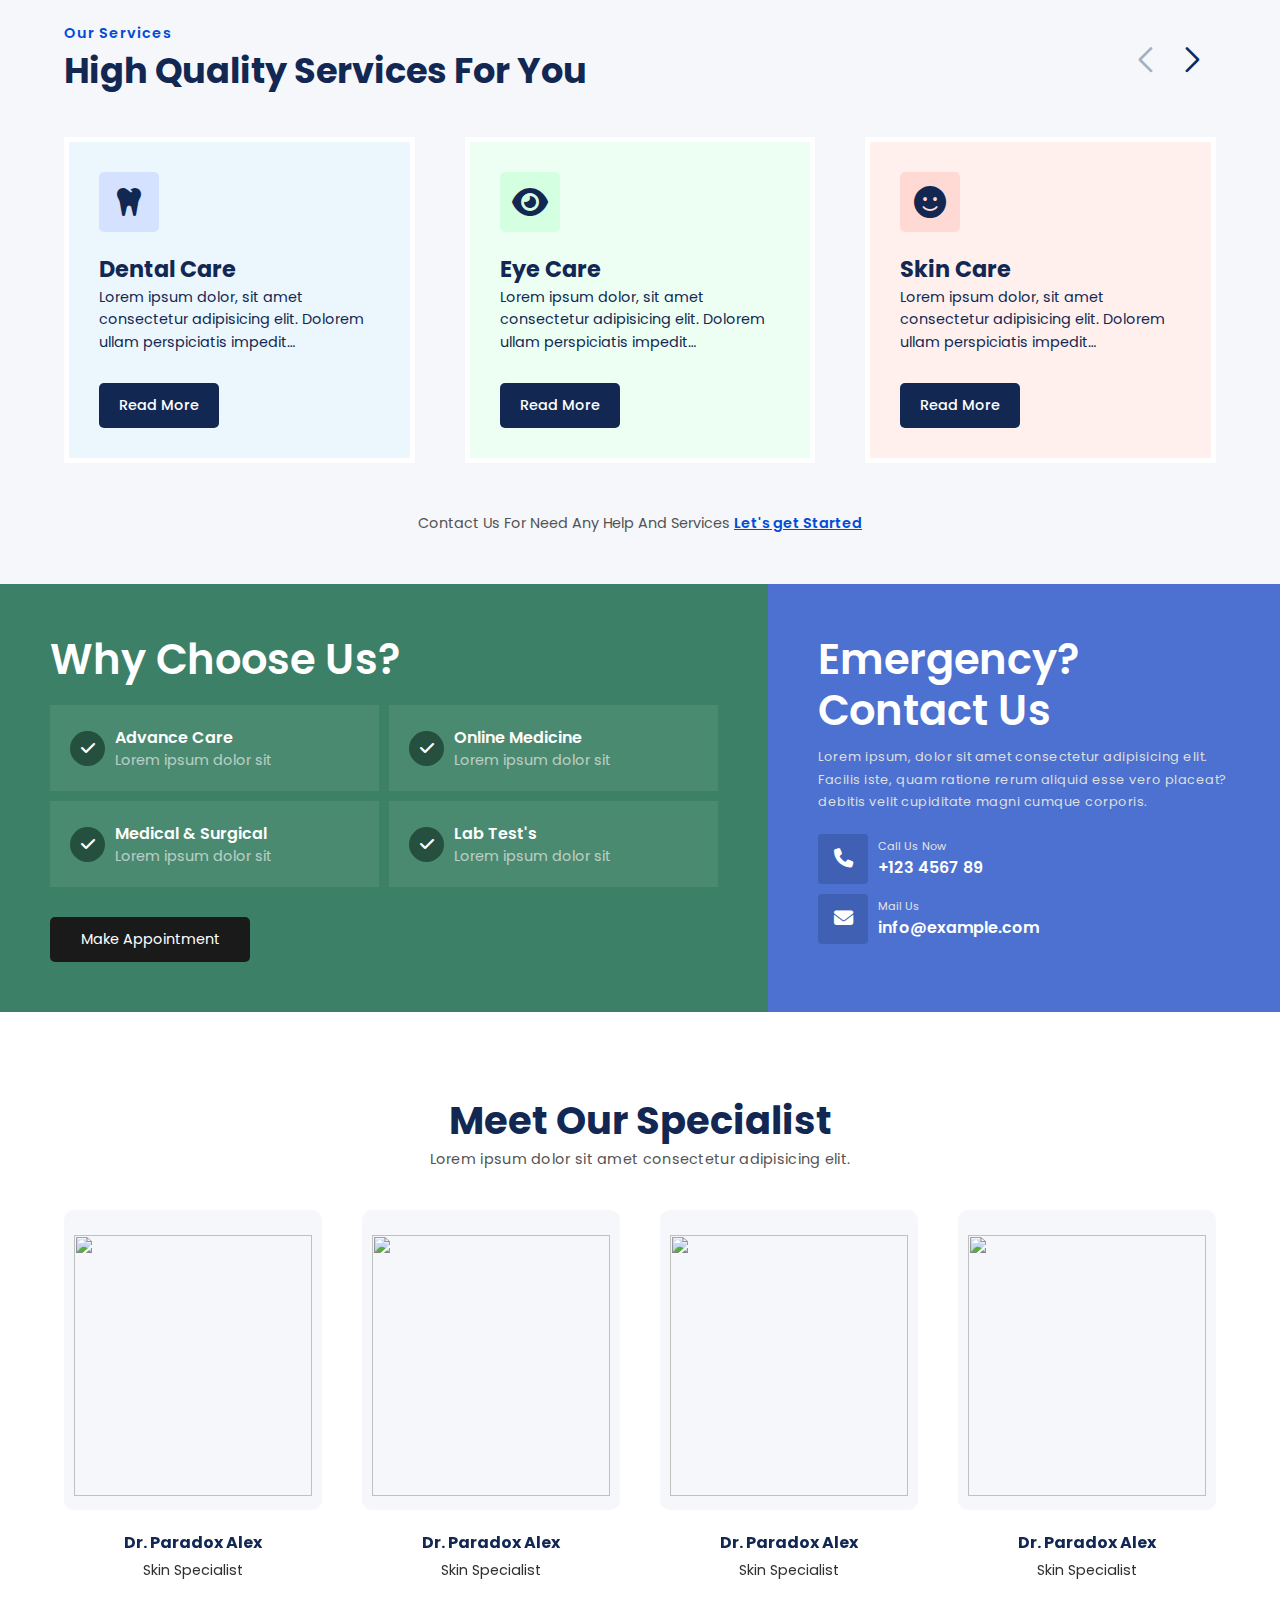
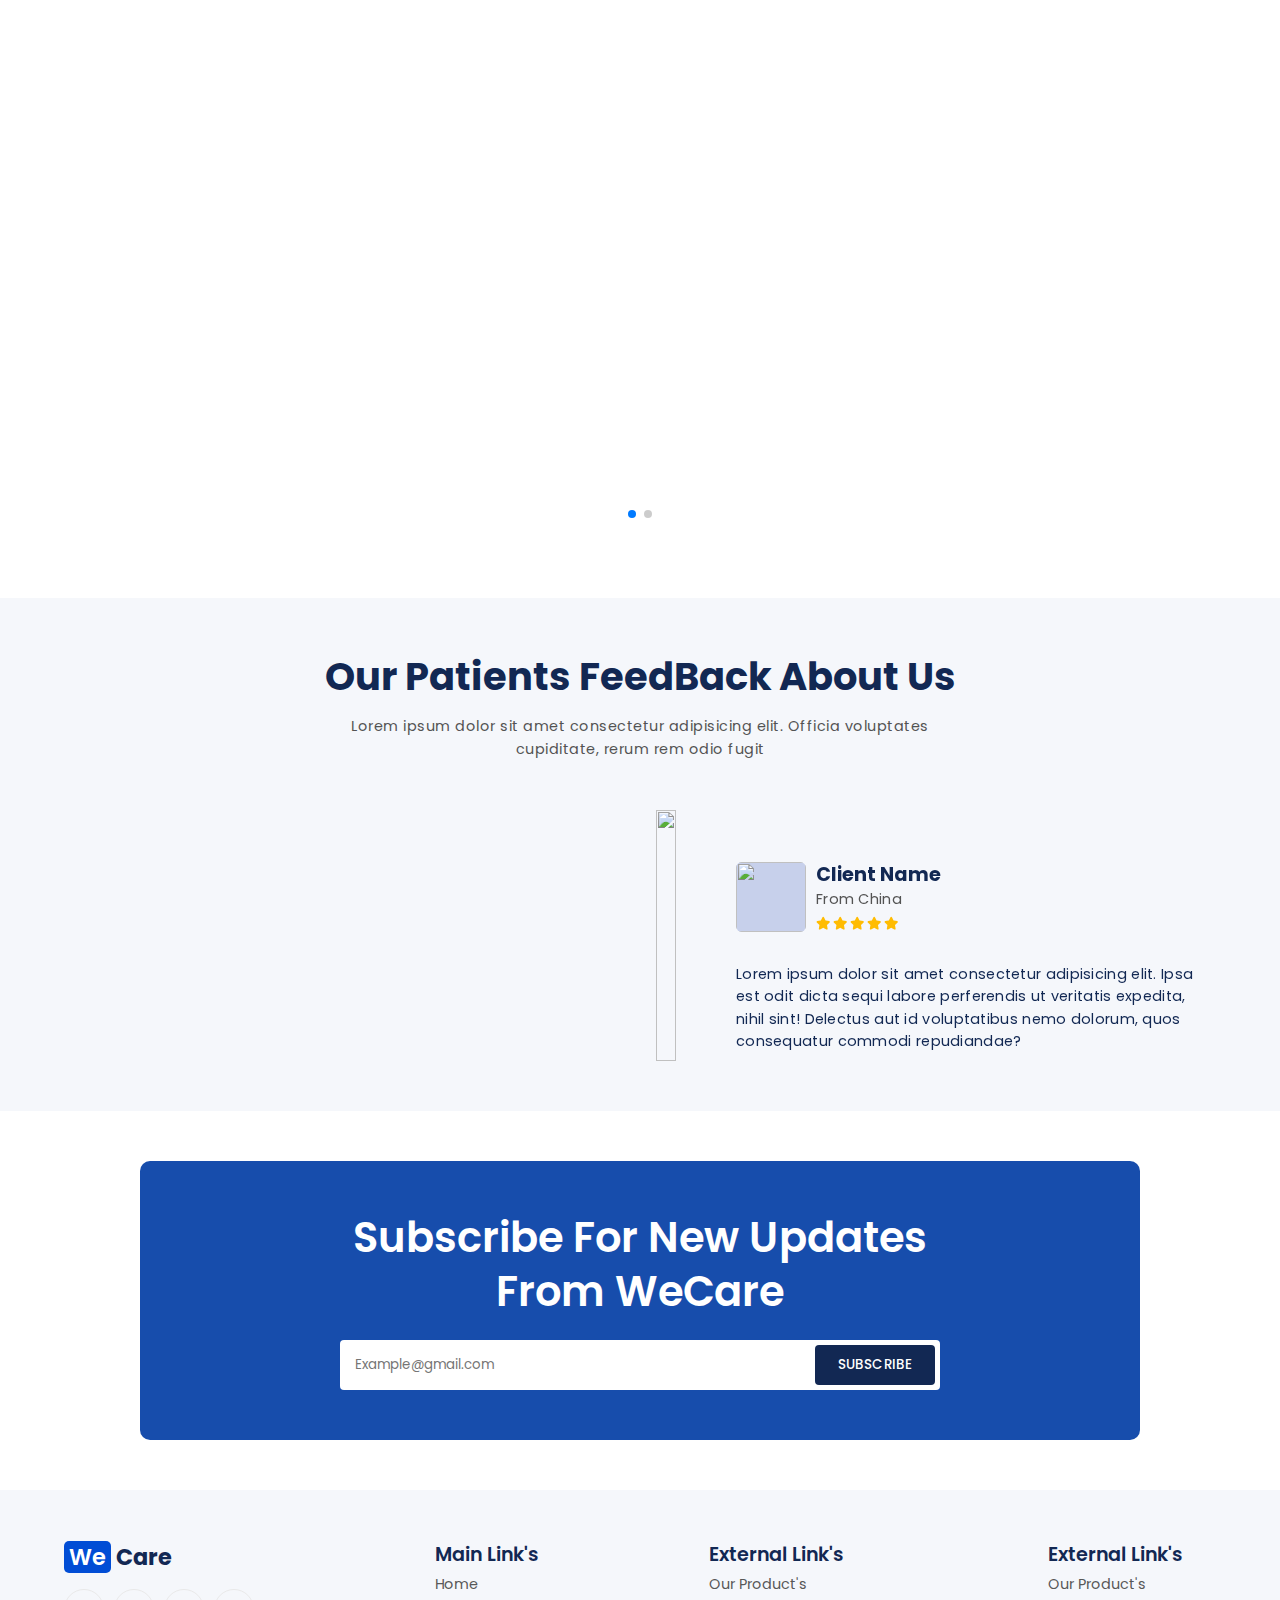
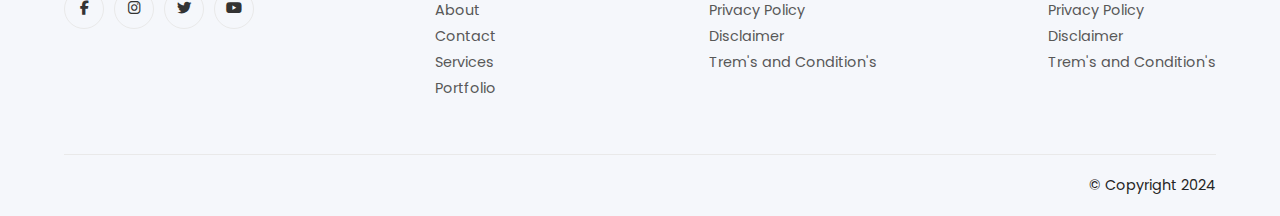
==== commit 23fc8af9: "index.html" ====
--- a/index.html
+++ b/index.html
@@ -40,8 +40,8 @@
                     <li><a href="#our-services">Our Services</a></li>
                     <li><a href="#testimonials">Testimonial's</a></li>
                     <!-- Add SignIn/SignUp links -->
-                    <li><a href="signin.html" class="nav-signin-btn"></a>>Sign In</a></li>
-                    <li><a href="signup.html" class="nav-signup-btn"></a>>Sign Up</a></li>
+                    <li><a href="signin.html" class="nav-signin-btn"></a>Sign In</a></li>
+                    <li><a href="signup.html" class="nav-signup-btn"></a>Sign Up</a></li>
                 </ul>
                 <!--**contact*******-->
                 <a href="#" class="nav-appointment-btn">Appointment</a>
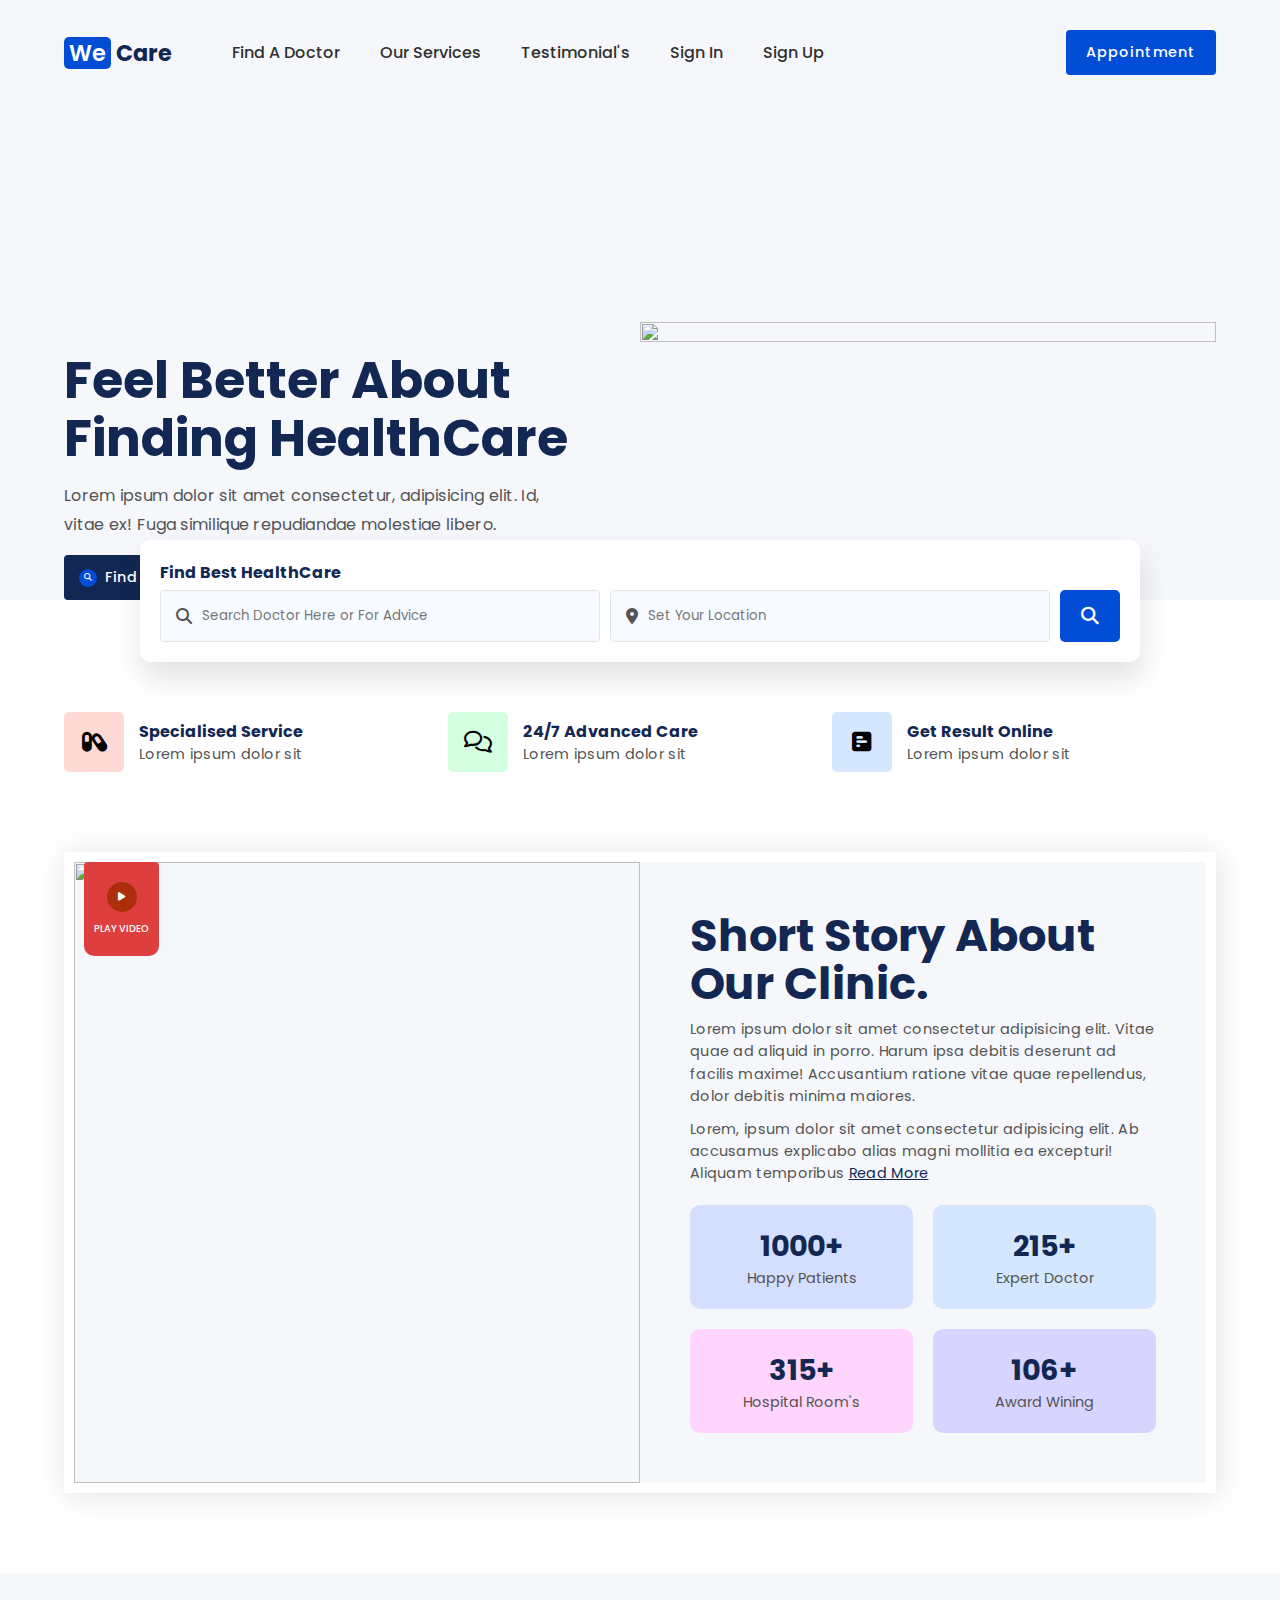
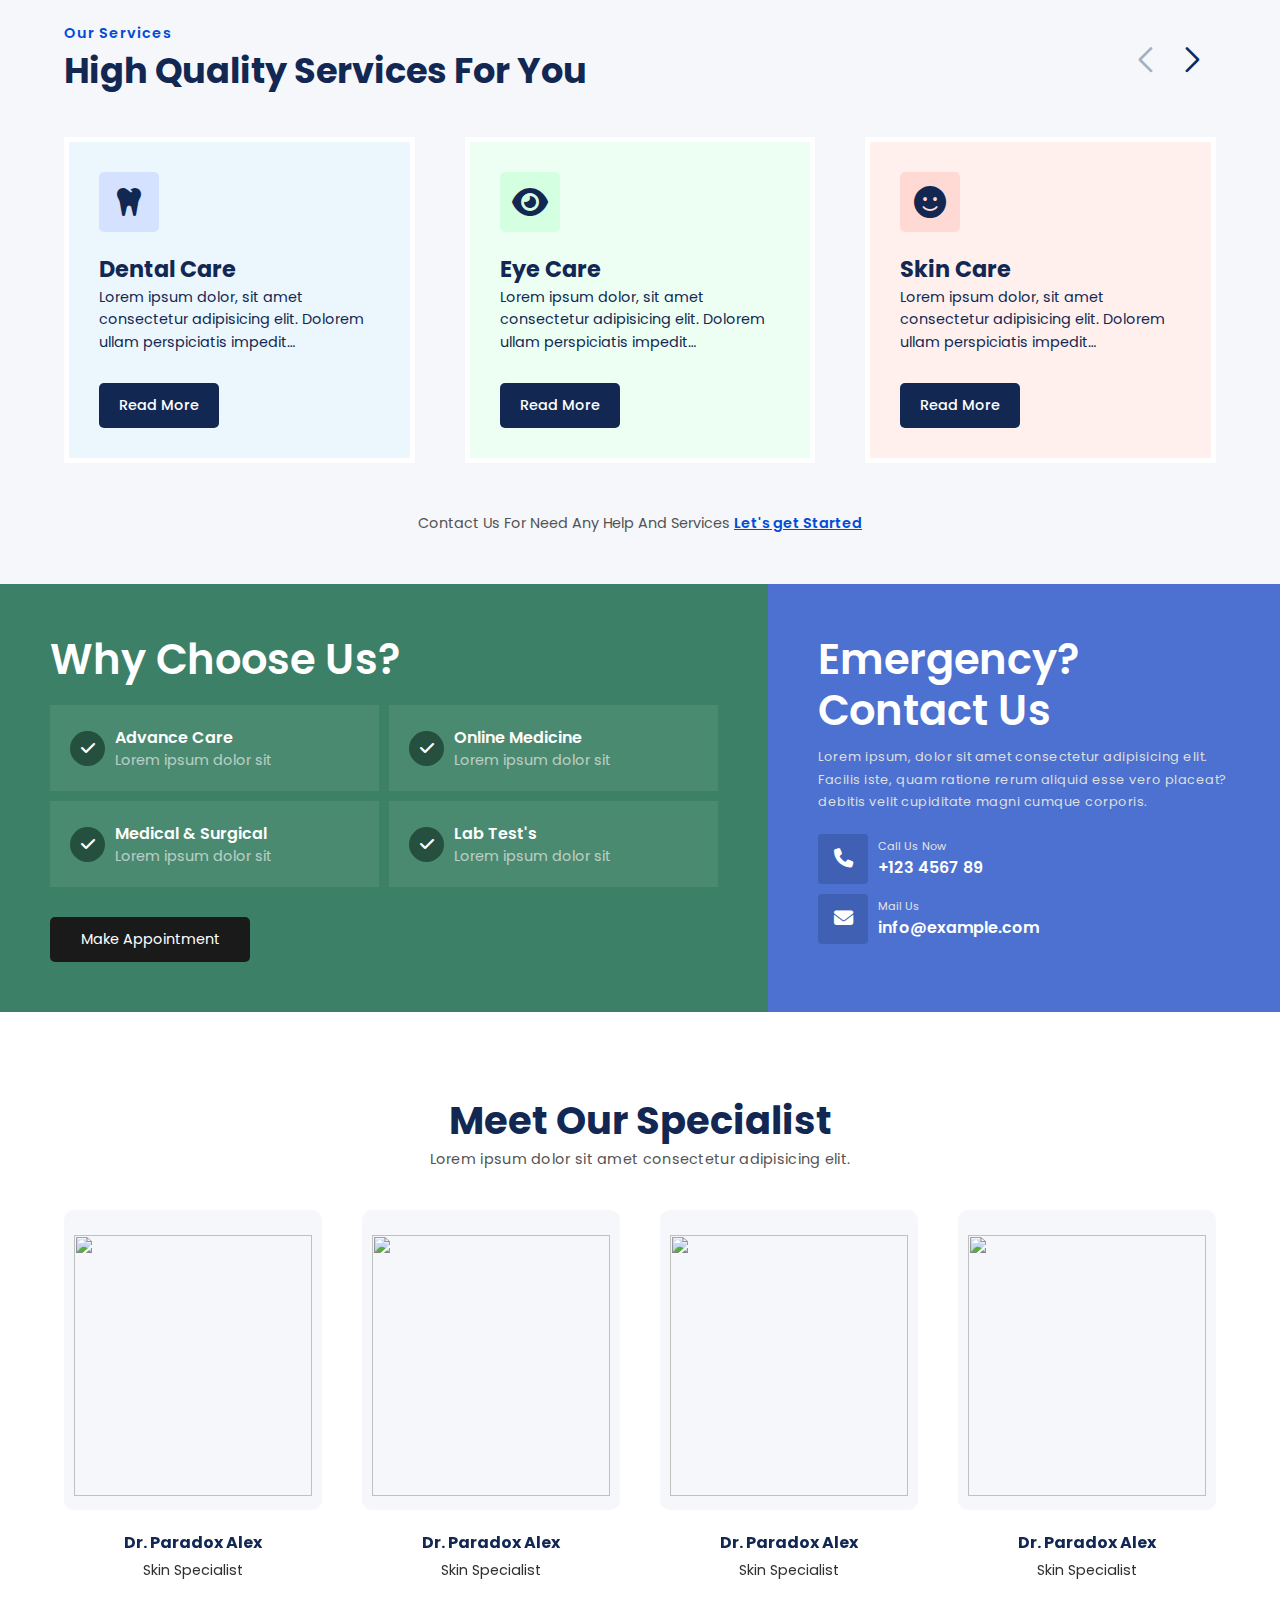
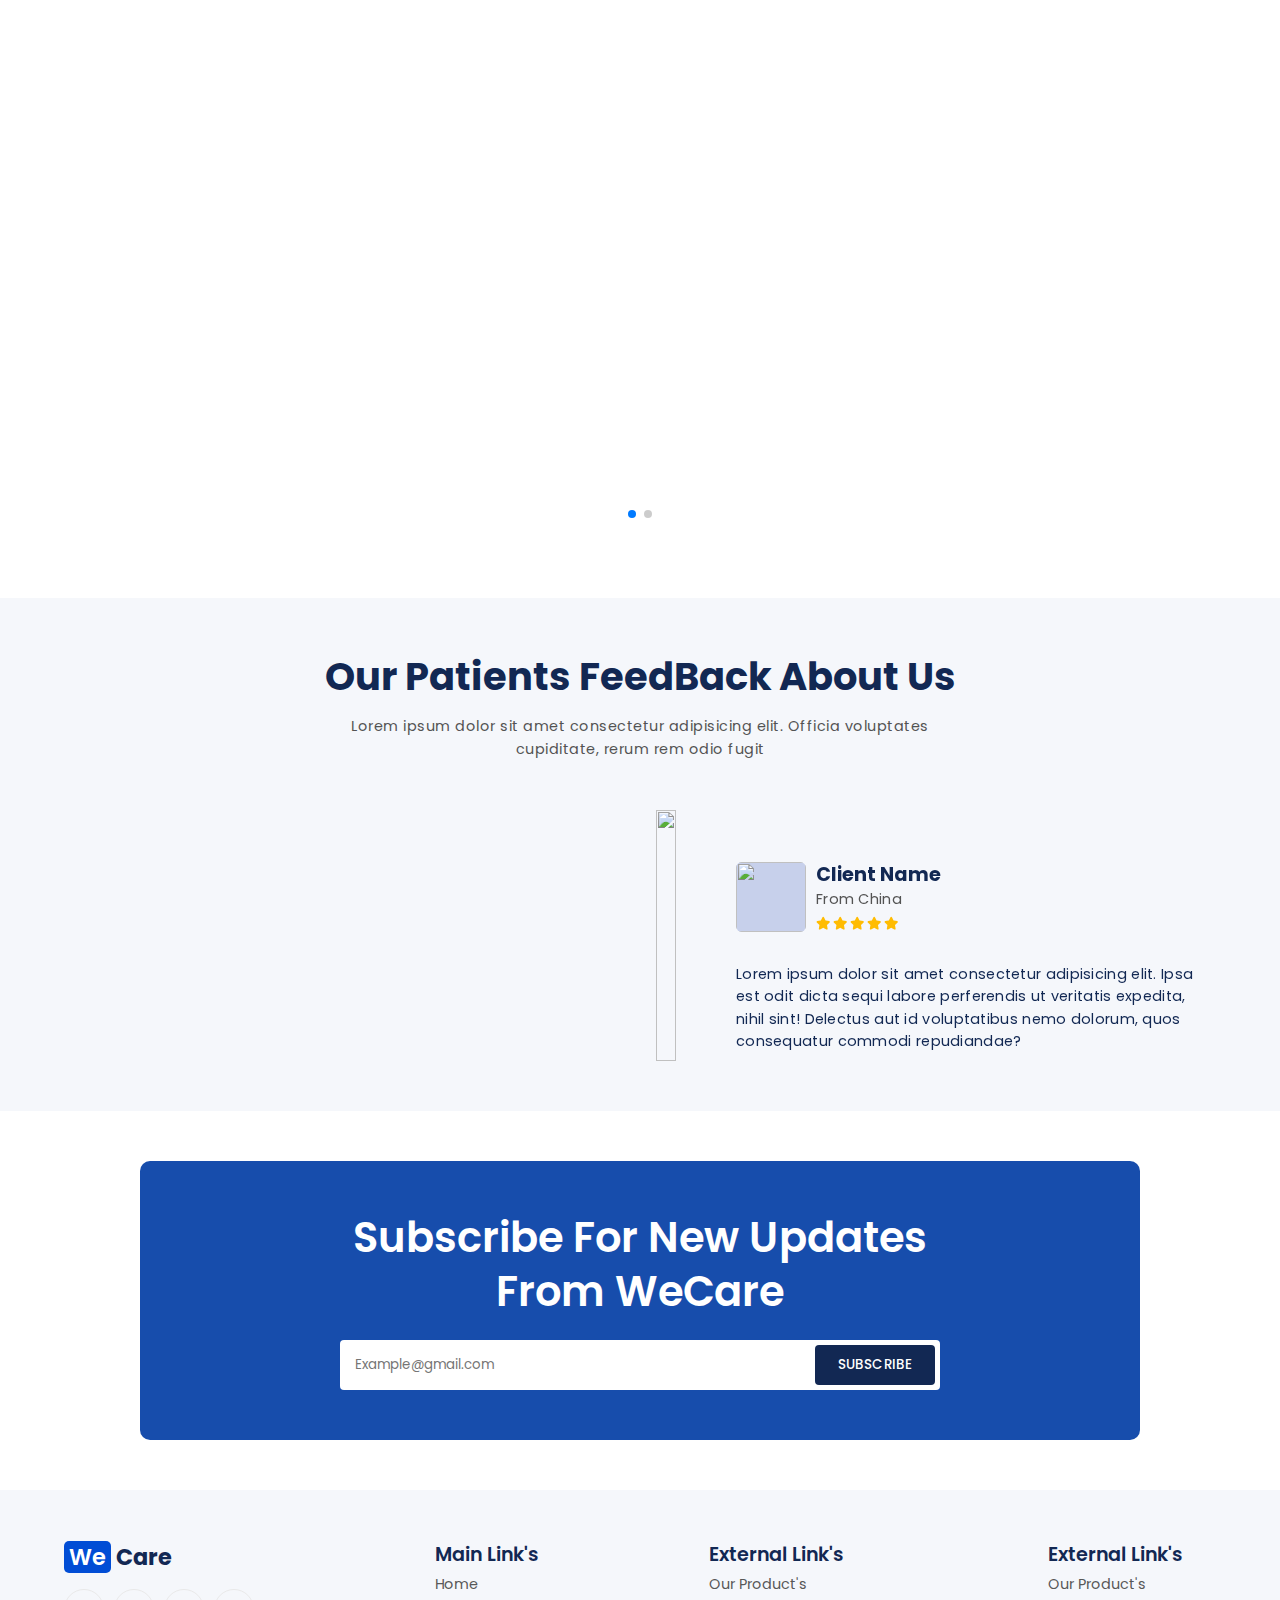
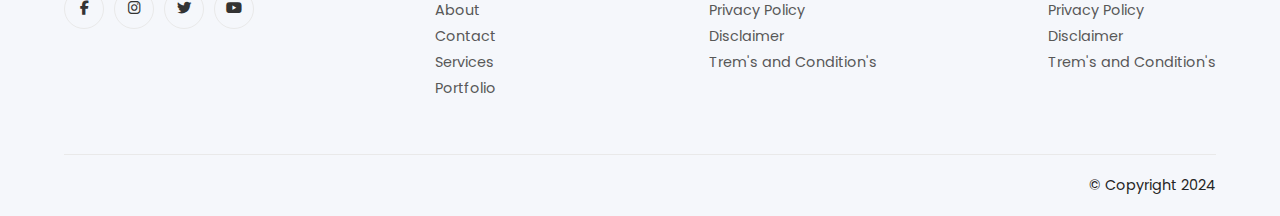
==== commit 98587280: "index.html" ====
--- a/index.html
+++ b/index.html
@@ -40,8 +40,8 @@
                     <li><a href="#our-services">Our Services</a></li>
                     <li><a href="#testimonials">Testimonial's</a></li>
                     <!-- Add SignIn/SignUp links -->
-                    <li><a href="signin.html" class="nav-signin-btn"></a>Sign In</a></li>
-                    <li><a href="signup.html" class="nav-signup-btn"></a>Sign Up</a></li>
+                    <li><a href="signin.html" class="nav-signin-btn">Sign In</a></li>
+                    <li><a href="signup.html" class="nav-signup-btn">Sign Up</a></li>
                 </ul>
                 <!--**contact*******-->
                 <a href="#" class="nav-appointment-btn">Appointment</a>
